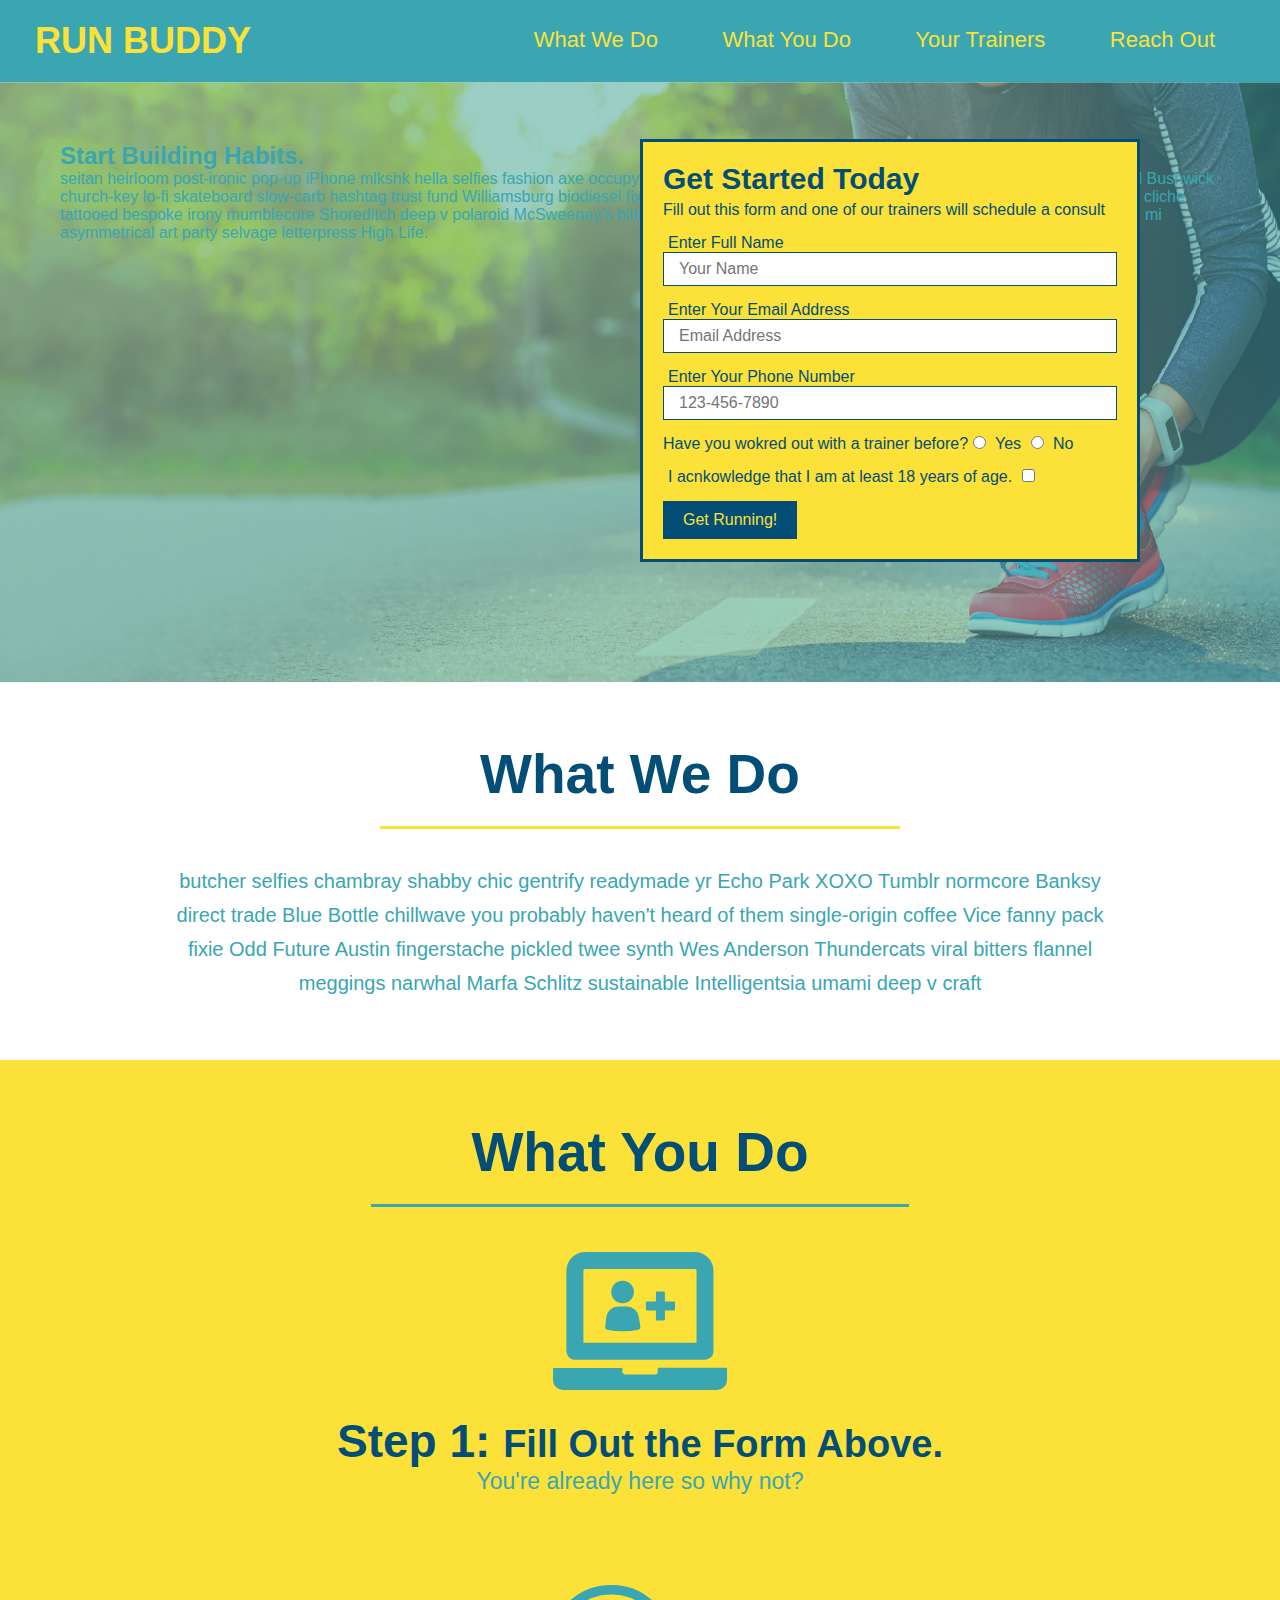
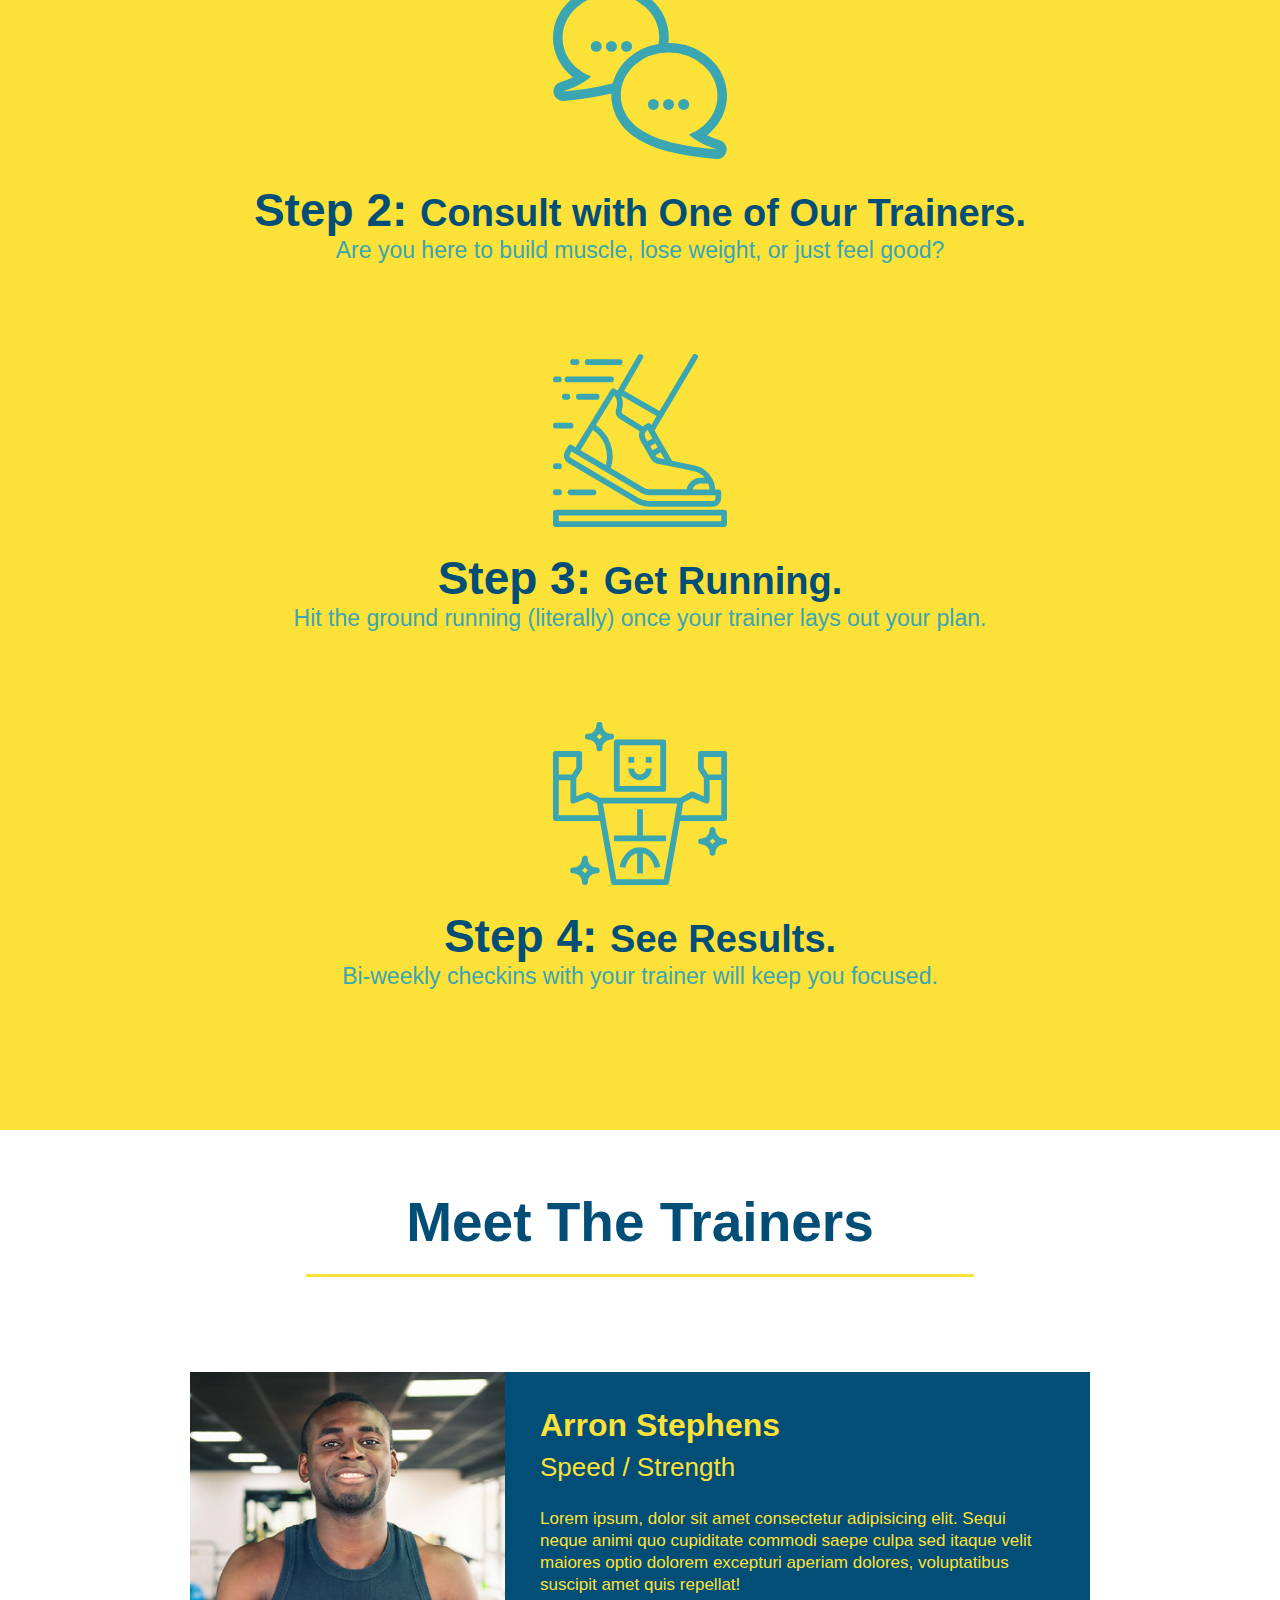
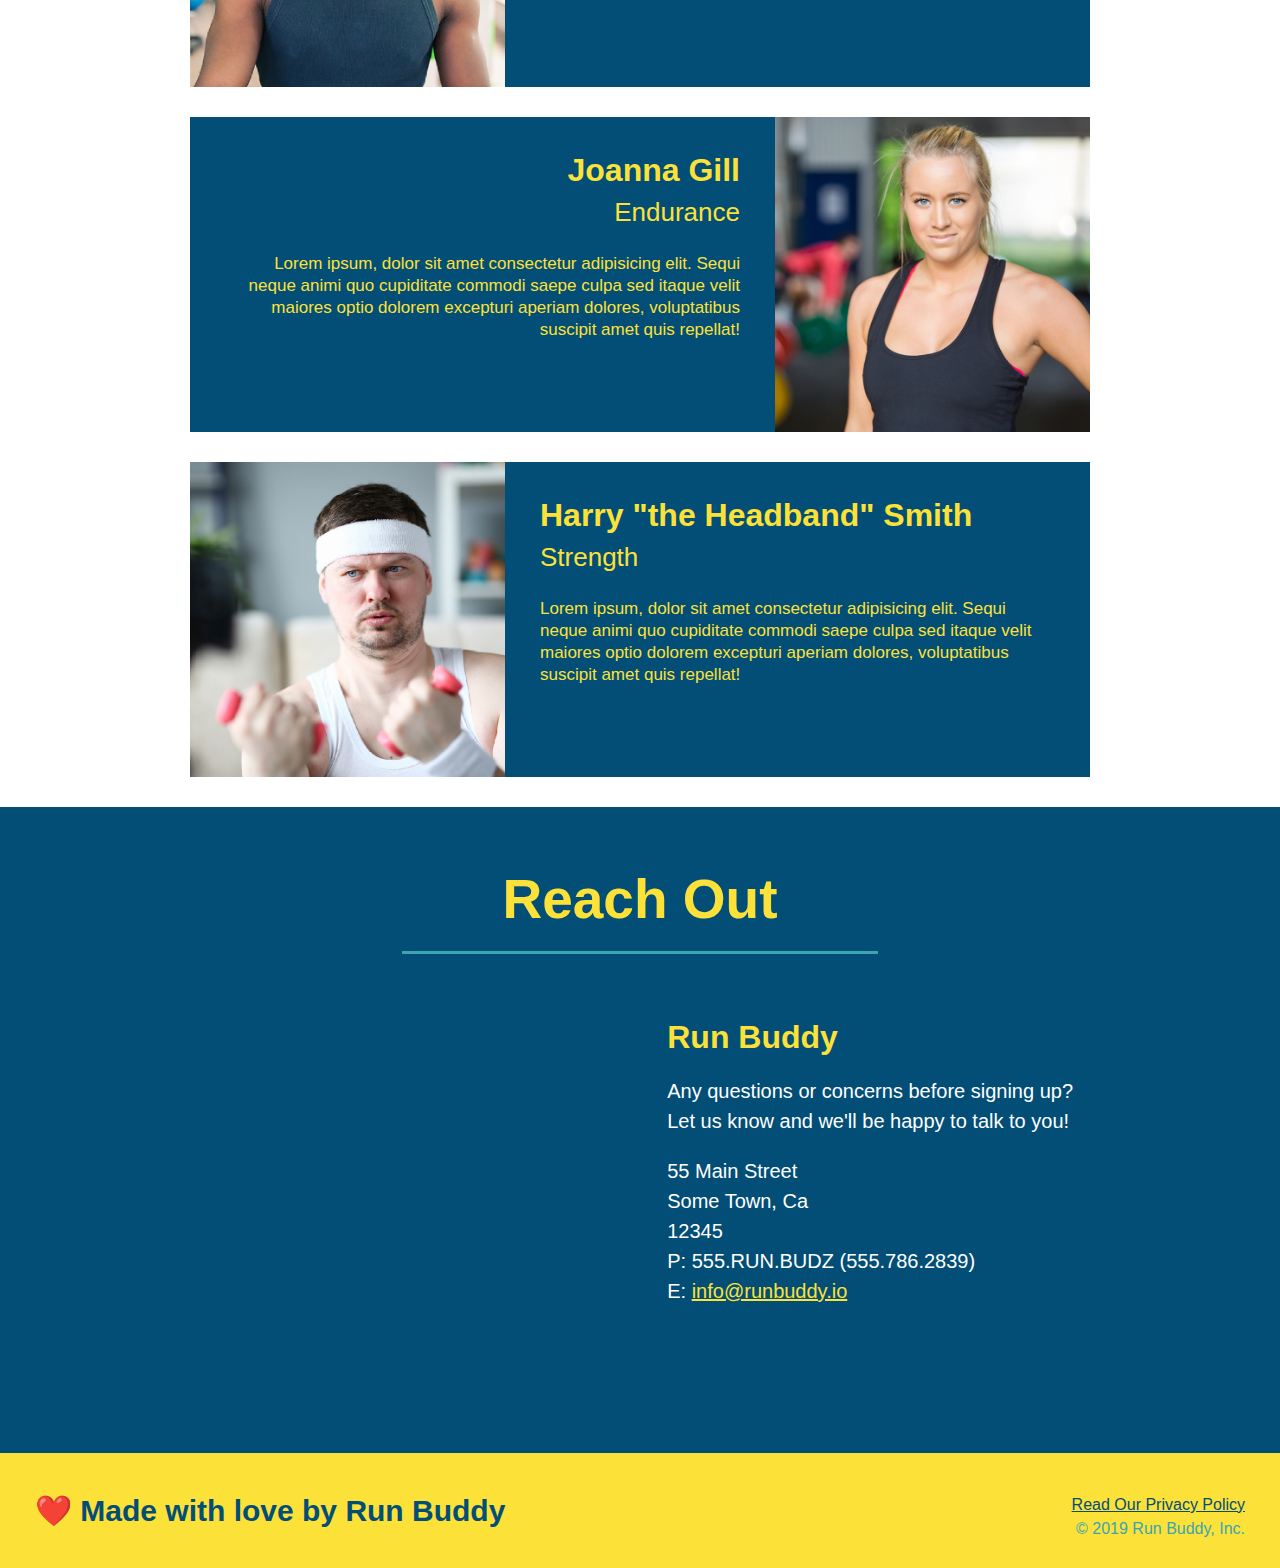
==== index.html @ f5769a39 "add content to hero, replace image" ====
﻿<!DOCTYPE html>
<html lang="en">
<head>
    <!--Implementing the CSS file and locating the CSS file-->
    <link rel="stylesheet" href="./assets/css/style.css" />
    <meta charset="UTF-8" />
    <title> Run Buddy</title>
</head>
  <body>
      <!--Navigation-->
      <header>
      <h1> 
          <a href="/">RUN BUDDY</a>
      </h1>
          <nav>
              <!--Unordered list element-->
              <ul>
                  <!--List item element-->
                  <li>
                      <!--Anchor element-->
                      <a href="#what-we-do">What We Do</a>
                  </li>
                  <li>
                      <a href="#what-you-do">What You Do</a>
                  </li>
                  <li>
                      <a href="#your-trainers">Your Trainers</a>
                  </li>
                  <li>
                      <a href="#reach-out">Reach Out</a>
                  </li>
              </ul>
          </nav>
      </header>
      <!--hero/jumbotron-->
      <section class="hero">
          <div class="hero-cta">
              <h2> Start Building Habits.</h2>
              <p>seitan heirloom post-ironic pop-up iPhone mlkshk hella selfies fashion axe occupy readymade put a bird on it messenger bag Wes Anderson Schlitz plaid Bushwick church-key lo-fi skateboard slow-carb hashtag trust fund Williamsburg biodiesel fixie farm-to-table 8-bit banjo XOXO Banksy chillwave bicycle rights retro cliche tattooed bespoke irony mumblecore Shoreditch deep v polaroid McSweeney's bitters cray gentrify tofu Marfa you probably haven't heard of them yr banh mi asymmetrical art party selvage letterpress High Life.</p>
          </div>
          <div class="hero-form">
              <h3>Get Started Today</h3>
              <!--Code below puts in the abillity to collect information from visitor-->
              <p>Fill out this form and one of our trainers will schedule a consult</p>
              <form>
                  <!--added classes to first 3 inputs to be able to adjust only these 3 in css!-->
                  <label for="name">Enter Full Name</label>
                  <input type="text" placeholder="Your Name" name="name" id="name" class="form-input"/>
                  <label for="email">Enter Your Email Address</label>
                  <input type="email" placeholder="Email Address" name="email" id="email"class="form-input"/>
                  <label for="phone">Enter Your Phone Number</label>
                  <input type="tel" placeholder="123-456-7890" name="phone" id="phone"class="form-input"/>
                  <!--This code uses input type radio which allows users to select predertermined options-->
                  <p>
                      Have you wokred out with a trainer before?
                      <input type="radio" name="trainer-confirm" id="trainer-yes"/>
                      <label for="trainer-yes">Yes</label>
                      <input type="radio" name="trainer-confirm" id="trainer-no"/>
                      <label for="trainer-no">No</label>
                  </p>
                  <p>
                      <!--simillar code to above however different type of input in the form of a checkbox-->
                      <label for="age">
                      I acnkowledge that I am at least 18 years of age.
                      </label>
                      <input type="checkbox" name="age-confirm" id="age"/>
                  </p>
                  <!--BUTTON!-->
                  <button type="submit">
                   Get Running!
                   </button>
              </form>
           </div>
      </section>

      <!--What we do section-->
      <!--adding the id to sections is what allows the href link lines above to navigate the page-->
      <section id="what-we-do" class="intro">
          <h2 class="section-title primary-border">What We Do</h2>
          <p>
              butcher selfies chambray shabby chic gentrify readymade yr Echo Park XOXO Tumblr normcore Banksy direct trade Blue Bottle chillwave you probably haven't heard of them single-origin coffee Vice fanny pack fixie Odd Future Austin fingerstache pickled twee synth Wes Anderson Thundercats viral bitters flannel meggings narwhal Marfa Schlitz sustainable Intelligentsia umami deep v craft
          </p>
      </section>

      <!--what you do section-->
      <section id="what-you-do" class="steps">
          <h2 class="section-title secondary-border">What You Do</h2>
          <div>
              <!--RELATIVE PATHING!!!!!!!-->
              <img src="./assets/images/step-1.svg" alt=""/>
              <h3>Step 1: <span>Fill Out the Form Above.</span></h3>
              <p>You're already here so why not?</p>
          </div>
          <div>
              <img src="./assets/images/step-2.svg" alt=""/>
              <h3>Step 2: <span>Consult with One of Our Trainers.</span></h3>
              <p>Are you here to build muscle, lose weight, or just feel good?</p>
          </div>
          <div>
              <img src="./assets/images/step-3.svg" alt=""/>
              <h3>Step 3: <span>Get Running.</span></h3>
              <p>Hit the ground running (literally) once your trainer lays out your plan.</p>
          </div>
          <div>
              <img src="./assets/images/step-4.svg" alt=""/>
              <h3>Step 4: <span>See Results.</span></h3>
              <p>Bi-weekly checkins with your trainer will keep you focused.</p>
          </div>
      </section>
      <!--Span element above allows us to select text above and ensure we are able to change it all at the same time within the css document-->

      <!--Meet the trainers section-->
      <section id="your-trainers" class="trainers">
          <h2 class="section-title primary-border">
              Meet The Trainers
          </h2>
      </section>
          <article class="trainer">
              <img src="./assets/images/trainer-1.jpg" alt="Arron Stephens in his workout clothes, ready to pump iron" />
              <div class="trainer-bio text-left">
                  <h3>Arron Stephens</h3>
                  <h4>Speed / Strength</h4>
                  <p>
                      Lorem ipsum, dolor sit amet consectetur adipisicing elit. Sequi neque animi quo cupiditate commodi saepe culpa sed
                      itaque velit maiores optio dolorem excepturi aperiam dolores, voluptatibus suscipit amet quis repellat!
                  </p>
              </div>
          </article>
      <!--Second Trainer Bio-->
          <article class="trainer">
              <div class="trainer-bio text-right">
                  <h3>Joanna Gill</h3>
                  <h4>Endurance</h4>
                  <p>
                      Lorem ipsum, dolor sit amet consectetur adipisicing elit. Sequi neque animi quo cupiditate commodi saepe culpa sed
                      itaque velit maiores optio dolorem excepturi aperiam dolores, voluptatibus suscipit amet quis repellat!
                  </p>
              </div>
              <!--Notice the placement of the IMAGE code is outside of the div class to pull off the effect of switching the image and text placement!-->
              <img src="./assets/images/trainer-2.jpg" alt="Joanna Gill cooling off after a workout" />
          </article>
      <!--Third Trainer Bio-->
      <article class="trainer">
          <img src="./assets/images/trainer-3.jpg" alt="Harry Smith wearing a headband and lifting comically small pink weights" />
          <div class="trainer-bio text-left">
              <h3>Harry "the Headband" Smith</h3>
              <h4>Strength</h4>
              <p>
                  Lorem ipsum, dolor sit amet consectetur adipisicing elit. Sequi neque animi quo cupiditate commodi saepe culpa sed
                  itaque velit maiores optio dolorem excepturi aperiam dolores, voluptatibus suscipit amet quis repellat!
              </p>
          </div>
      </article>
 <!--Reach out section-->
      <section id="reach-out" class="contact">
          <h2 class="section-title secondary-border">Reach Out</h2>
          <div class="contact-info">
              <iframe src="https://www.google.com/maps/embed?pb=!1m18!1m12!1m3!1d11181.421717034451!2d-122.700004333374!3d45.52305264786675!2m3!1f0!2f0!3f0!3m2!1i1024!2i768!4f13.1!3m3!1m2!1s0x54950a0250842545%3A0xda581c4844197daf!2sWhole%20Foods%20Market!5e0!3m2!1sen!2sus!4v1628129025815!5m2!1sen!2sus"  
                      width="400" 
                      height="400" 
                      style="border:0;" 
                      allowfullscreen=""
                      loading="lazy">
                  </iframe>
              <div>
                  <h3>Run Buddy</h3>
                  <p>Any questions or concerns before signing up?
                  <br/>
                  Let us know and we'll be happy to talk to you!
                  </p>
                  <address>
                      55 Main Street<br/>
                      Some Town, Ca<br/>
                      12345<br/>
                      P: 555.RUN.BUDZ (555.786.2839)<br/>
                      E: <a href="mailto:info@runbuddy.io">info@runbuddy.io</a>
                  </address>
              </div>
          </div>
      </section>
      <!--Footer-->
      <footer>
          <h2>❤️ Made with love by Run Buddy</h2>
          <div>
              <a href="./privacy-policy.html">Read Our Privacy Policy</a><br />
              <!--&copy is how to insert the copyright symbol-->
              &copy; 2019 Run Buddy, Inc.
          </div>
      </footer>
  </body>
</html>
---- assets/css/style.css ----
*{
    margin: 0;
    padding: 0;
    box-sizing: border-box;
}
/*setting up font and text color of body*/
body{
    font-family: Arial, Helvetica, sans-serif;
    color: #39a6b2;
}
/*setting padding to make header fit better as well as color of header*/
header{
    padding:20px 35px;
    background-color: #39a6b2;
}
/*adjusting text weight size color and fitting within header box*/
header h1{
    font-weight: bold;
    font-size: 36px;
    color: #fce138;
    margin: 0;
    display: inline;
}
    header a{
        text-decoration: none;
        color: #fce138;
    }
    header nav{
        float: right;
        margin: 7px 0;
    }
    header nav ul li{
        display: inline;
    }
    header nav ul li a{
        margin: 0 30px;
        font-weight: lighter;
        font-size: 22px;
    }
    footer{
        background: #fce138;
        width: 100%;
        padding: 40px 35px
    }
    footer h2{
        display: inline;
        color: #024e76;
        font-size: 30px;
        margin: 0;
    }
    footer div{
        float: right;
        line-height: 1.5;
        text-align: right;
    }
    footer a{
        color: #024e76
    }
    section{ 
        padding: 60px;
    }
    /*Hero Style Start*/
    .hero{
        background-image: url("../images/hero-bg.jpg");
        height: 600px;
        background-size: cover;
        background-position: center;
        /*setting hero sections position to relative for form positioning*/
        position: relative;
    }
    .hero-form{
        /*text color*/
        color: #024e76;
        /*background color*/
        background-color: #fce138;
        /*width and padding setting up internal dimensions of the form*/
        width: 500px;
        padding: 20px;
        /*border code for form below*/
        border-style: solid;
        border-width: 3px;
        border-color: #024e76;
        /*there is a shortening for the 3 lines above that looks like this: border: solid 3px #024e76;*/
        /*positioning code*/
        position: absolute;
        bottom: 120px;
        right: 140px;
    }
    .hero-form h3{
        font-size: 30px;
        margin: 0px;
    }
    .hero-form p{
        margin: 5px 0 15px 0;
    }
    /*form-input here targest those 3 input fields we just added the classes to*/
    .form-input{
        border: 1px solid #024e76;
        display: block;
        padding: 7px 15px;
        font-size: 16px;
        color: #024e76;
        width: 100%;
        margin-bottom: 15px;
    }
    /*slight change to radio buttons!*/
    .hero-form label{
        margin: 0 5px;
    }
    /*should know this but if not selecting the button section specifically to style!!*/
    .hero-form button{
        color: #fce138;
        background-color: #024e76;
        border: none;
        padding: 10px 20px;
        font-size: 16px;
    }
    .intro{
        text-align: center;
    }
    .intro p{
        line-height: 1.7;
        color: #39a6b2;
        width: 80%;
        font-size: 20px;
        /*this functions similarily to dispaly inline-block used for centering a block element with a width of less than 100% horizontal only*/
        margin: 0 auto;
    }
    /*altering text alignment image sizing backgrounds of the what you do section*/
    .steps{
        text-align: center;
        background: #fce138;
    }
    .steps div{
        margin-bottom: 80px;
    }
    .steps img{
        width: 15%;
        margin: 10px 0;
    }
    .steps h3{
       color: #024e76;
       font-size: 46px;
       margin-top: 10px;
    }
    .steps p{
        color: #39a6b2;
        font-size: 23px;
    }
 .section-title{
    font-size: 55px;
    color: #024e76;
    margin-bottom: 35px;
    padding: 0 100px 20px 100px;
    /*code below changing block element of the border to inline decrease length of border*/
    display: inline-block;
    border-bottom: 3px solid;
}
 /*creating a border that can be applied throughout the page*/
    .primary-border{
        border-color: #fce138;
    }
    .secondary-border{
        border-color: #39a6b2;
    }
    .steps span{
        font-size: 38px;
    }
    /*styling trainer section*/
    .trainers{
        text-align: center;
    }
.trainer{
    width: 900px;
    margin: 0 auto 30px auto;
    background: #024e76;
    color: #fce138;
    overflow: auto;
}
    .trainer img{
        width: 35%;
        float: left;
        overflow: auto;
    }
.trainer-bio{
    padding: 35px;
    float: left;
    width: 65%;
    overflow: auto;
}
.text-left{
    text-align: left;
}
.text-right{
    text-align: right;
}
/*cleaning up trainer box text*/
.trainer-bio h3{
    font-size: 32px;
    margin-bottom: 8px;
}

.trainer-bio h4{
    font-weight: lighter;
    font-size: 26px;
    margin-bottom: 25px;
}

.trainer-bio p{
    font-size: 17px;
    line-height: 1.3;
}
/*styling reach out section*/
/*creating background color for reach out aligning text proper title color too*/
.contact{
    background: #024e76;
    text-align: center;
}

.contact h2{
    color: #fce138;
}
/*calling the iframe like this works however if there is only a single iframe on the page just iframe{ would also work*/
.contact-info iframe{
    width: 400px;
    height: 400px;
}
.contact-info div{
    width: 410px;
    display: inline-block;
    vertical-align: top;
    text-align: left;
    margin: 30px 0 0 60px;
    color: white;
}
.contact-info h3{
    color: #fce138;
    font-size: 32px;
}
.contact-info p, .contact-info address{
    margin: 20px 0;
    line-height: 1.5;
    font-size: 20px;
    font-style: normal;
}
.contact-info a{
    color:#fce138;
}
/*reach out styling end*/
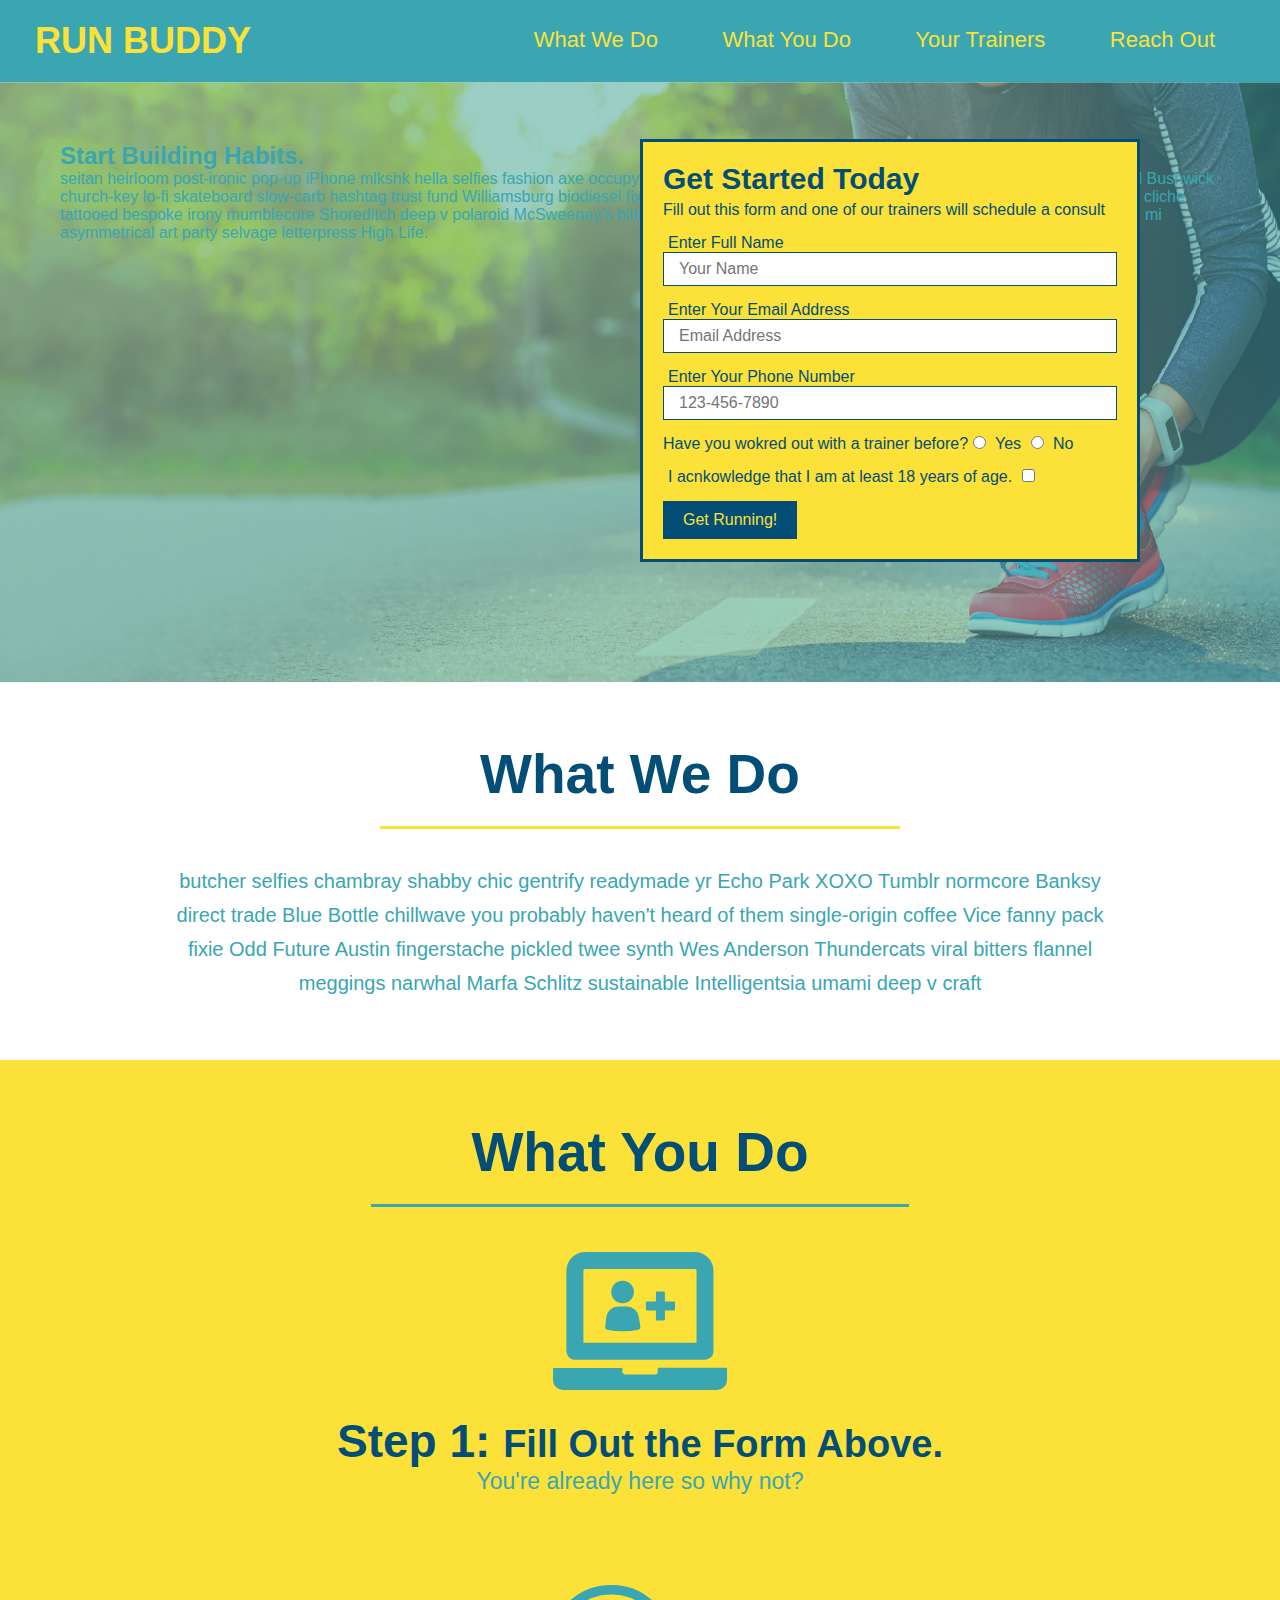
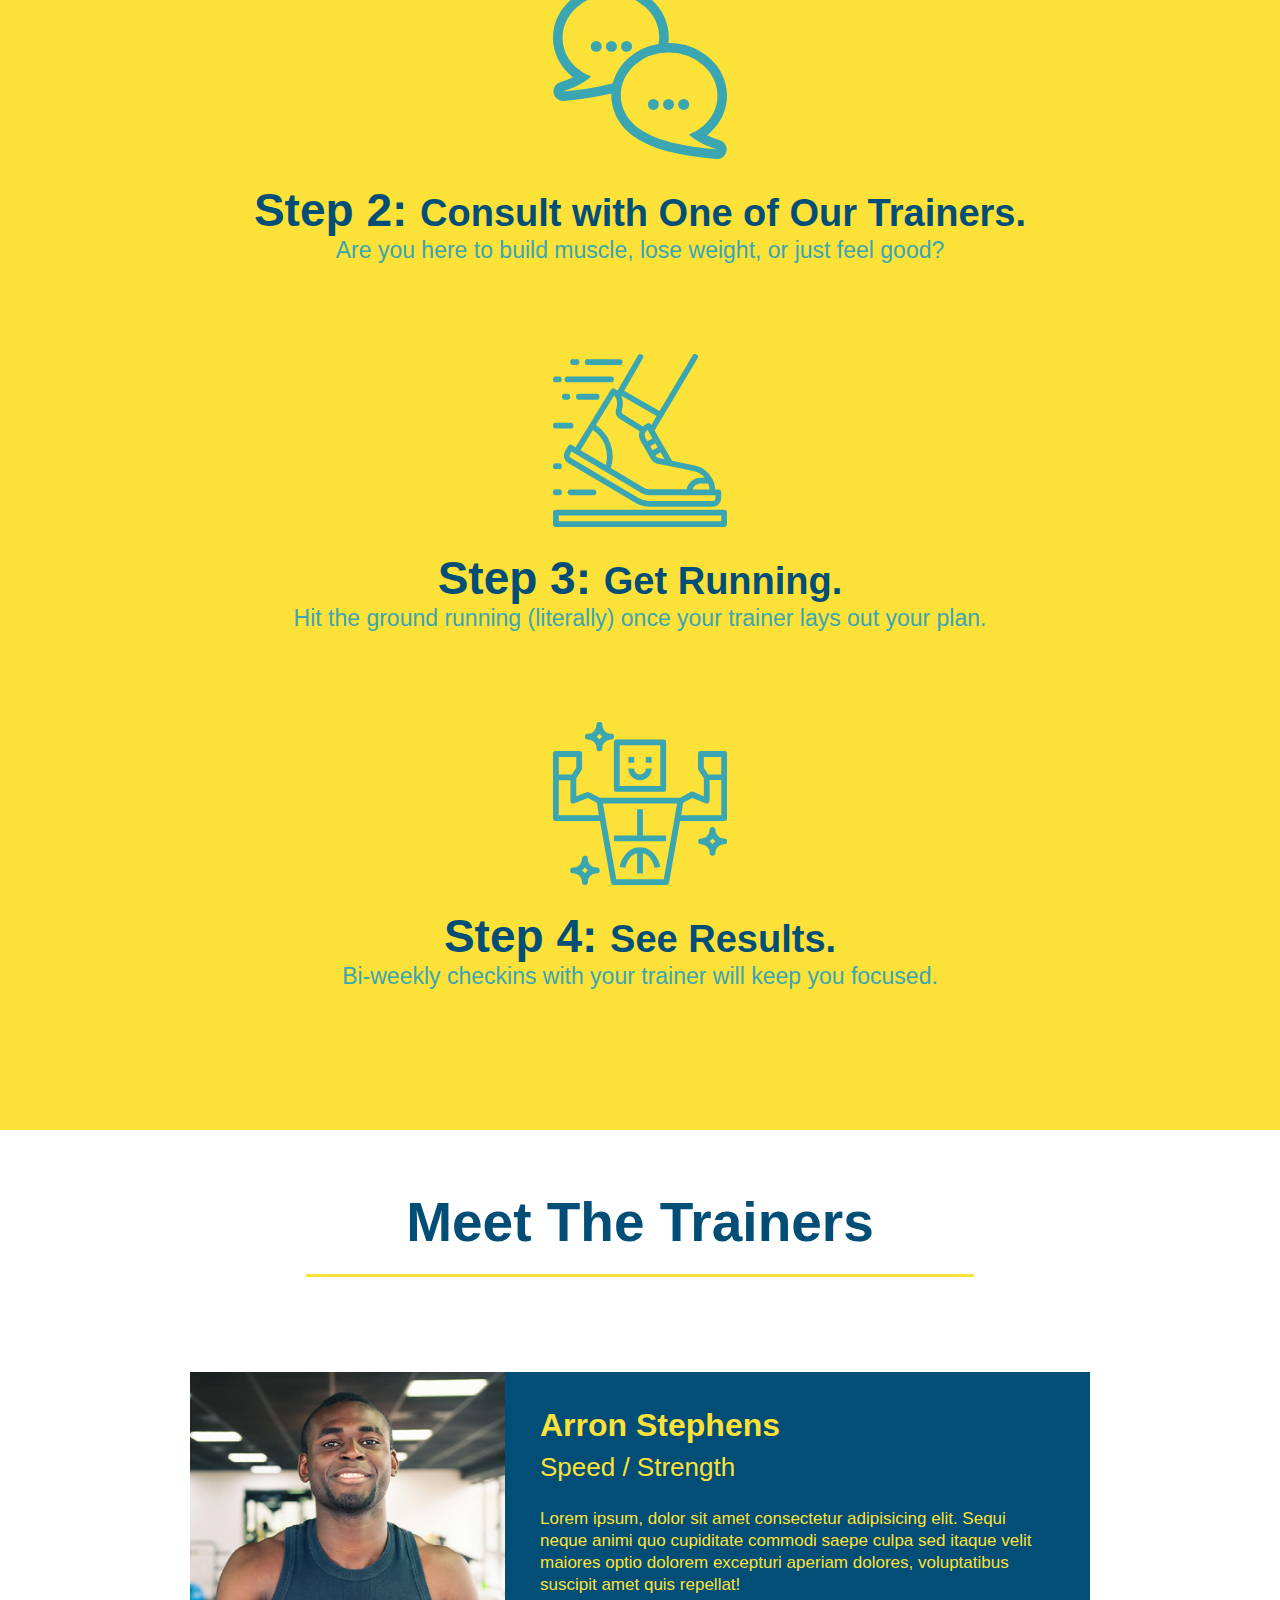
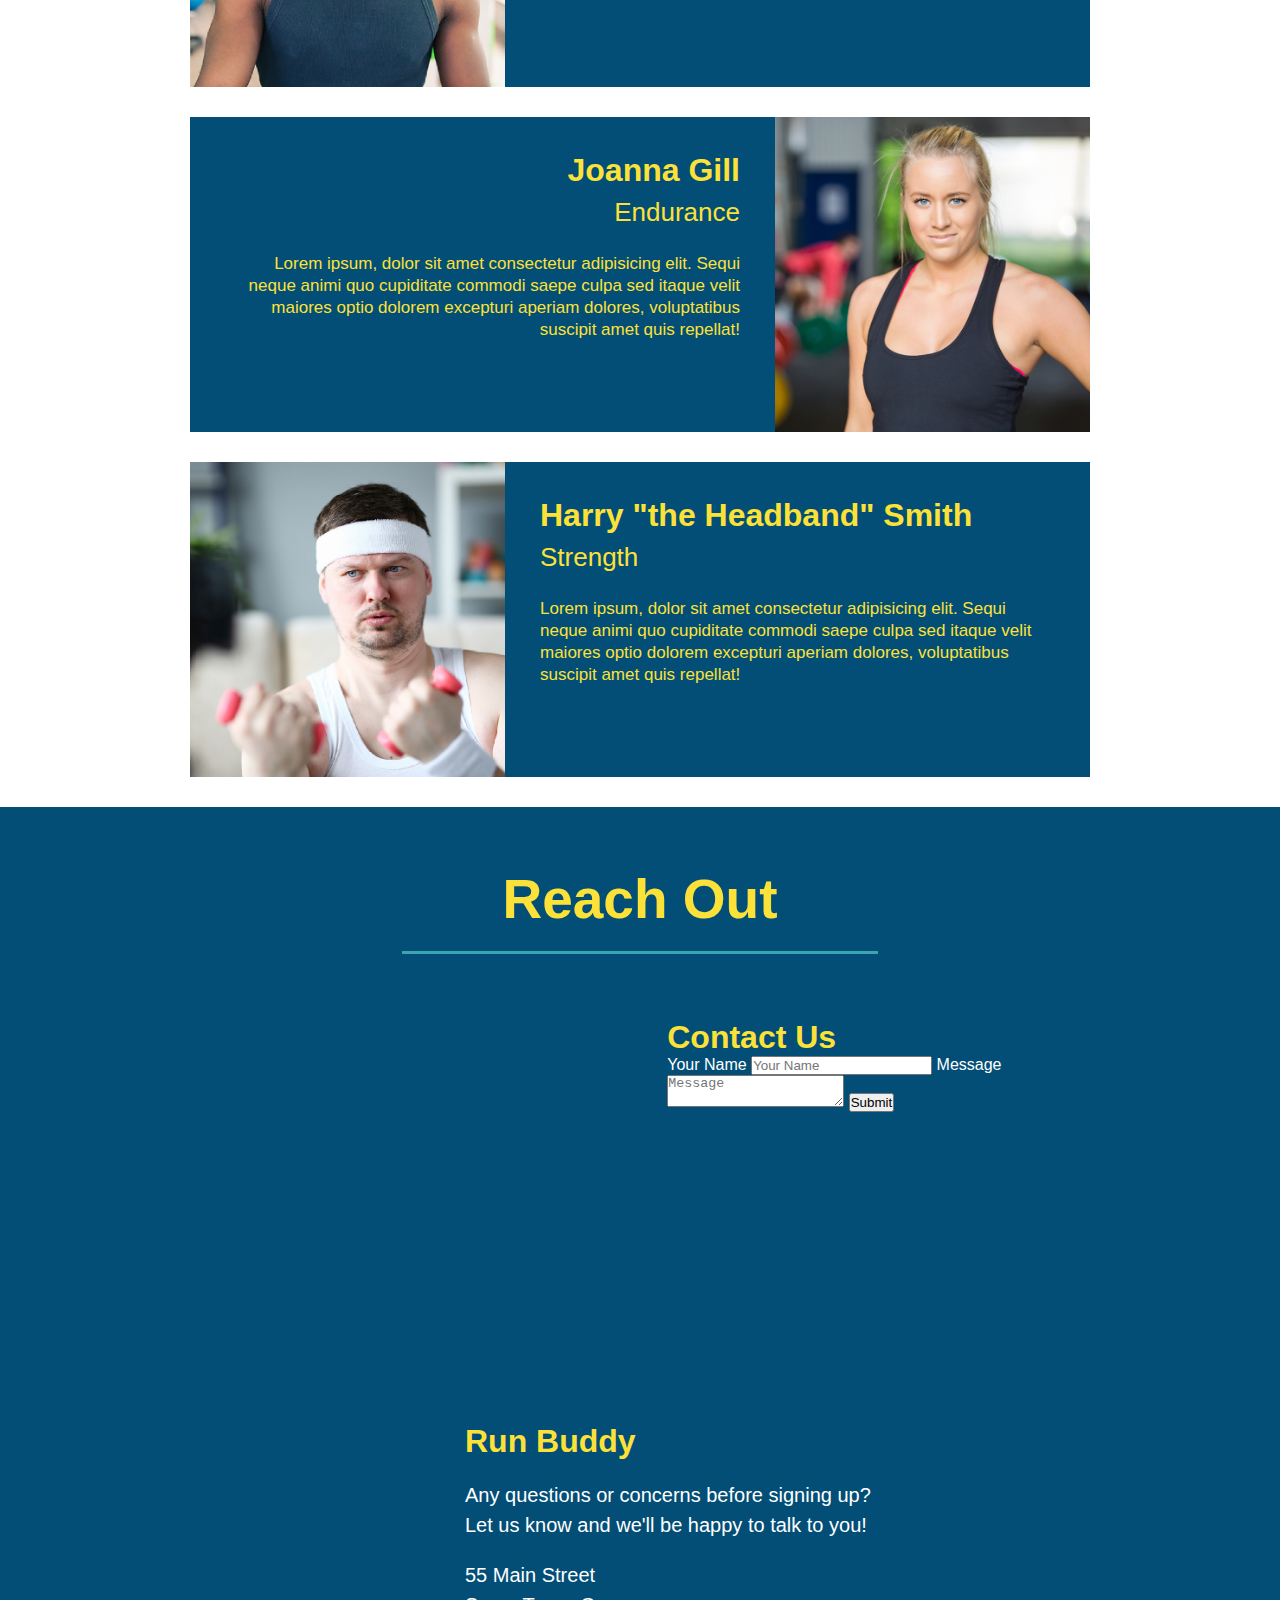
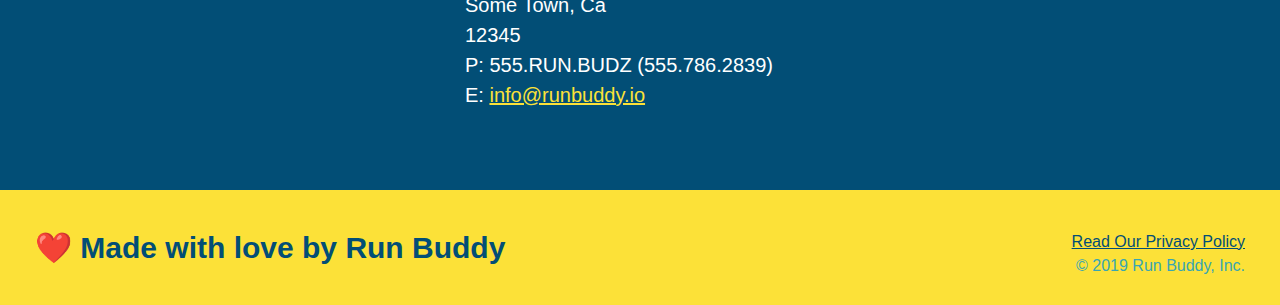
==== commit 642d51cf: "add contact form" ====
--- a/index.html
+++ b/index.html
@@ -162,6 +162,18 @@
                       allowfullscreen=""
                       loading="lazy">
                   </iframe>
+              <div class="contact-form">
+                  <h3>Contact Us</h3>
+                  <form>
+                      <label for="contact-name">Your Name</label>
+                      <input type="text" id="contact-name" placeholder="Your Name"/>
+
+                      <label for="contact-message">Message</label>
+                      <textarea id="contact-message" placeholder="Message"></textarea>
+
+                      <button type="submit">Submit</button>
+                  </form>
+              </div>
               <div>
                   <h3>Run Buddy</h3>
                   <p>Any questions or concerns before signing up?
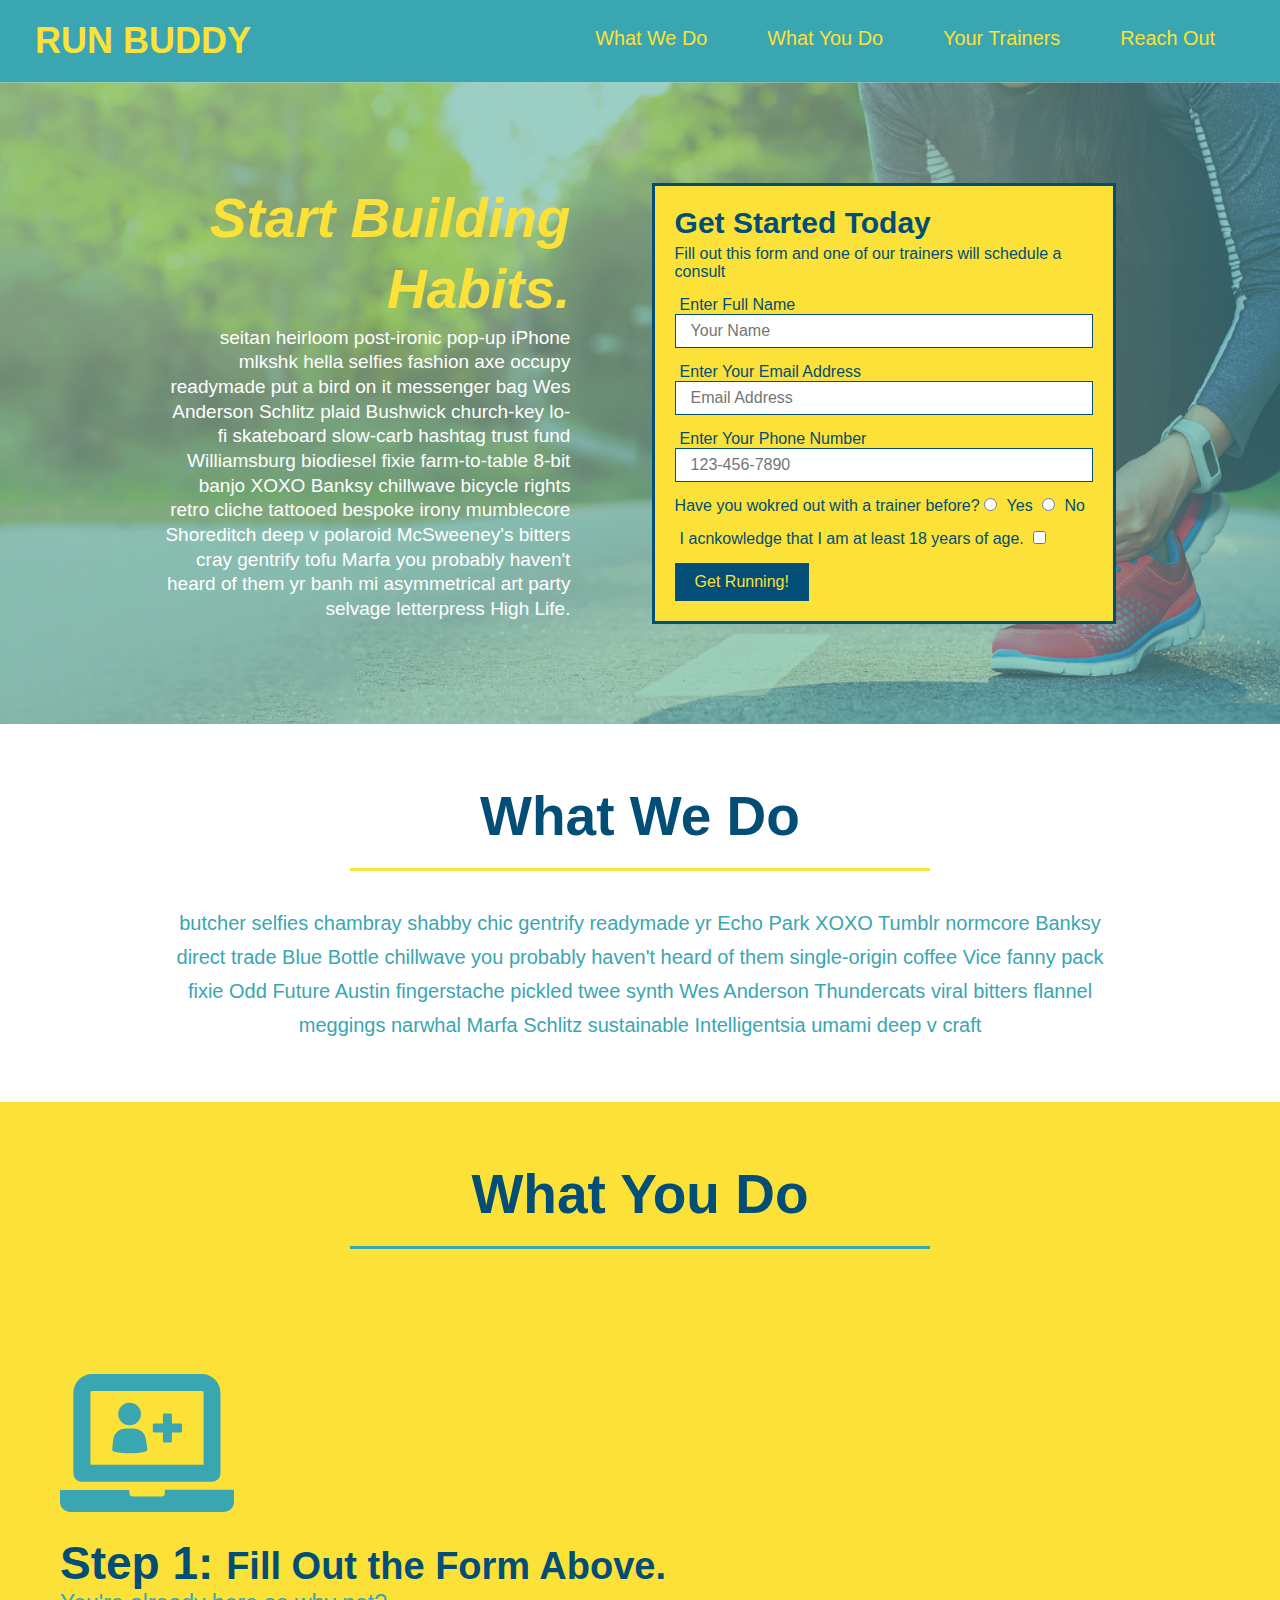
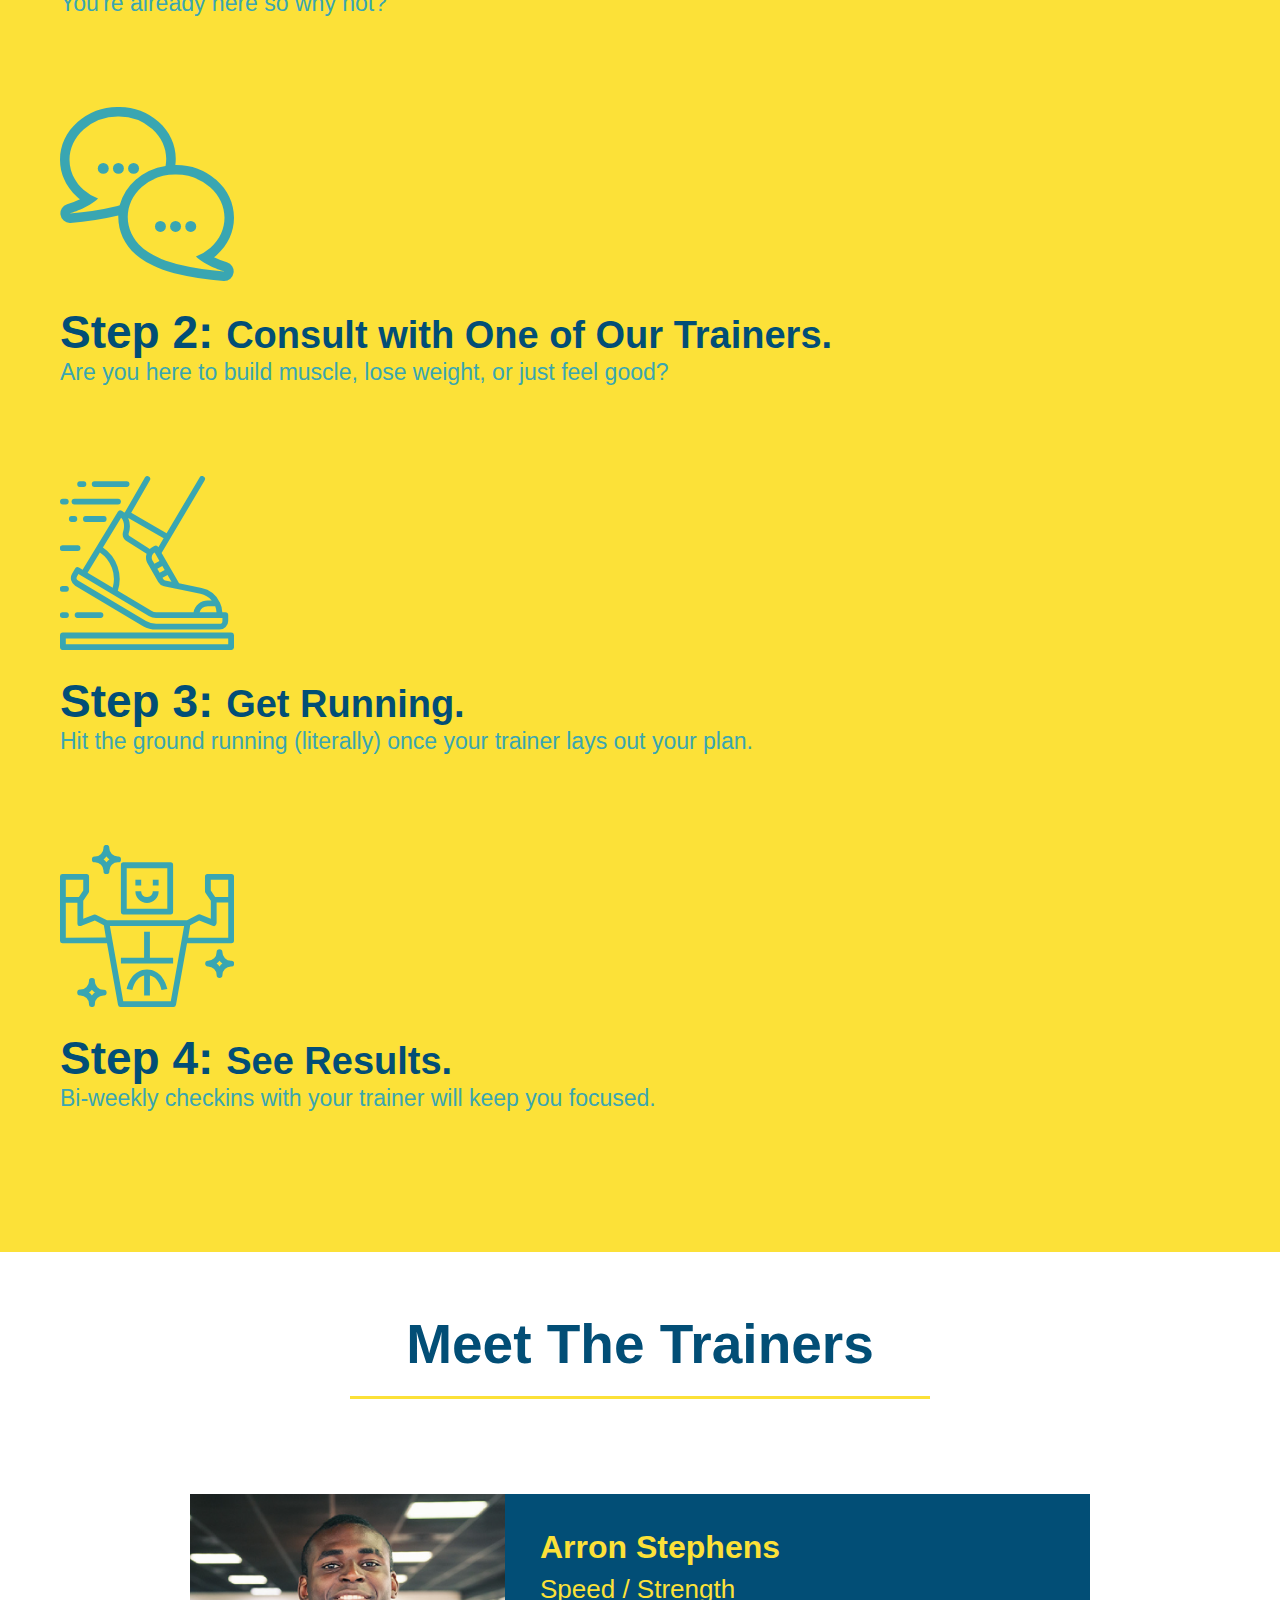
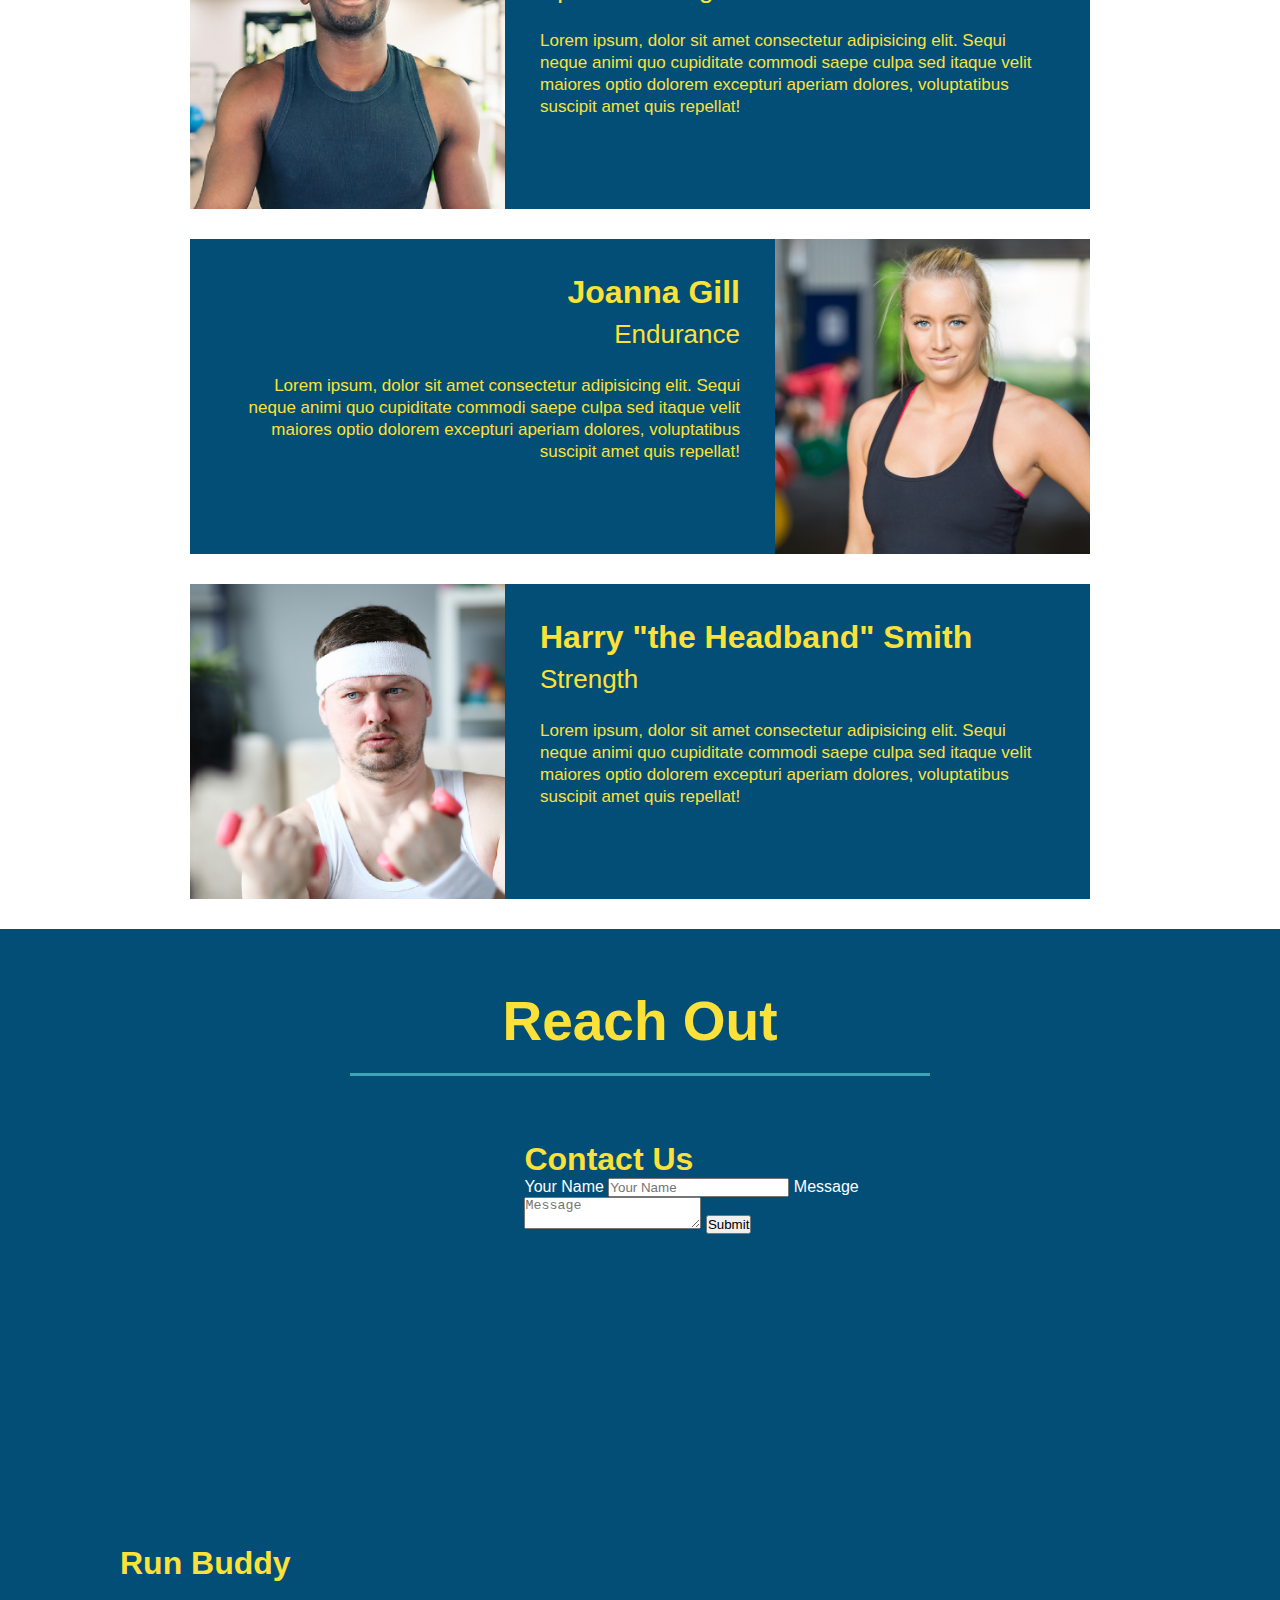
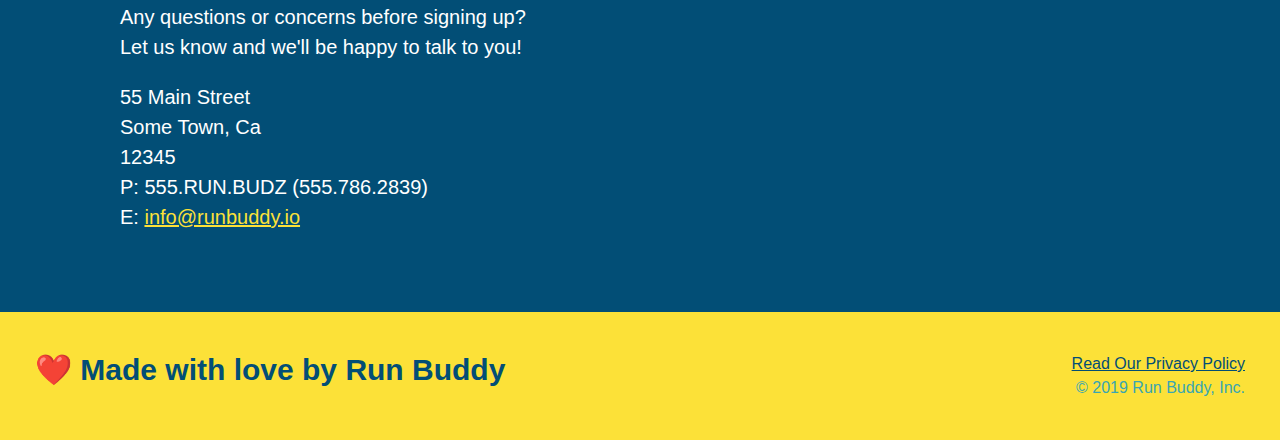
==== commit 3ae0d882: "making rest of page more flexible" ====
--- a/index.html
+++ b/index.html
@@ -76,15 +76,25 @@
       <!--What we do section-->
       <!--adding the id to sections is what allows the href link lines above to navigate the page-->
       <section id="what-we-do" class="intro">
-          <h2 class="section-title primary-border">What We Do</h2>
-          <p>
-              butcher selfies chambray shabby chic gentrify readymade yr Echo Park XOXO Tumblr normcore Banksy direct trade Blue Bottle chillwave you probably haven't heard of them single-origin coffee Vice fanny pack fixie Odd Future Austin fingerstache pickled twee synth Wes Anderson Thundercats viral bitters flannel meggings narwhal Marfa Schlitz sustainable Intelligentsia umami deep v craft
-          </p>
+          <div class="flex-row">
+              <h2 class="section-title primary-border">
+              What We Do
+              </h2>
+          </div>
+          <div class="flex-row">
+              <p>
+                  butcher selfies chambray shabby chic gentrify readymade yr Echo Park XOXO Tumblr normcore Banksy direct trade Blue Bottle chillwave you probably haven't heard of them single-origin coffee Vice fanny pack fixie Odd Future Austin fingerstache pickled twee synth Wes Anderson Thundercats viral bitters flannel meggings narwhal Marfa Schlitz sustainable Intelligentsia umami deep v craft
+              </p>
+          </div>
       </section>
 
       <!--what you do section-->
       <section id="what-you-do" class="steps">
-          <h2 class="section-title secondary-border">What You Do</h2>
+          <div class="flex-row">
+          <h2 class="section-title secondary-border">
+              What You Do
+              </h2>
+          </div>
           <div>
               <!--RELATIVE PATHING!!!!!!!-->
               <img src="./assets/images/step-1.svg" alt=""/>
--- a/assets/css/style.css
+++ b/assets/css/style.css
@@ -12,6 +12,9 @@
 header{
     padding:20px 35px;
     background-color: #39a6b2;
+    display: flex;
+    justify-content: space-between;
+    flex-wrap: wrap;
 }
 /*adjusting text weight size color and fitting within header box*/
 header h1{
@@ -19,37 +22,39 @@
     font-size: 36px;
     color: #fce138;
     margin: 0;
-    display: inline;
 }
     header a{
         text-decoration: none;
         color: #fce138;
     }
     header nav{
-        float: right;
         margin: 7px 0;
     }
-    header nav ul li{
-        display: inline;
+    header nav ul {
+        display: flex;
+        flex-wrap: wrap;
+        justify-content: space-between;
+        align-items: center;
+        list-style: none;
     }
     header nav ul li a{
         margin: 0 30px;
         font-weight: lighter;
-        font-size: 22px;
+        font-size: 1.55vw;
     }
     footer{
         background: #fce138;
         width: 100%;
-        padding: 40px 35px
+        padding: 40px 35px;
+        display: flex;
+        justify-content: space-between;
     }
     footer h2{
-        display: inline;
         color: #024e76;
         font-size: 30px;
         margin: 0;
     }
     footer div{
-        float: right;
         line-height: 1.5;
         text-align: right;
     }
@@ -62,29 +67,38 @@
     /*Hero Style Start*/
     .hero{
         background-image: url("../images/hero-bg.jpg");
-        height: 600px;
         background-size: cover;
         background-position: center;
-        /*setting hero sections position to relative for form positioning*/
-        position: relative;
+        /*setting up flexbox here for an adjustable hero section depending on view size*/
+        display: flex;
+        justify-content: center;
+        flex-wrap: wrap;
+    }
+    .hero-cta {
+        width: 35%;
+        text-align: right;
+        margin: 3.5%;
+        color: #fff;
+        font-size: 19px;
+        line-height: 1.3;
+    }
+    .hero-cta h2{
+        font-style: italic;
+        font-size: 55px;
+        color: #fce138;
     }
     .hero-form{
         /*text color*/
         color: #024e76;
         /*background color*/
         background-color: #fce138;
-        /*width and padding setting up internal dimensions of the form*/
-        width: 500px;
         padding: 20px;
         /*border code for form below*/
         border-style: solid;
         border-width: 3px;
         border-color: #024e76;
-        /*there is a shortening for the 3 lines above that looks like this: border: solid 3px #024e76;*/
-        /*positioning code*/
-        position: absolute;
-        bottom: 120px;
-        right: 140px;
+        width: 40%;
+        margin: 3.5%;
     }
     .hero-form h3{
         font-size: 30px;
@@ -115,9 +129,6 @@
         padding: 10px 20px;
         font-size: 16px;
     }
-    .intro{
-        text-align: center;
-    }
     .intro p{
         line-height: 1.7;
         color: #39a6b2;
@@ -125,10 +136,10 @@
         font-size: 20px;
         /*this functions similarily to dispaly inline-block used for centering a block element with a width of less than 100% horizontal only*/
         margin: 0 auto;
+        text-align: center;
     }
     /*altering text alignment image sizing backgrounds of the what you do section*/
     .steps{
-        text-align: center;
         background: #fce138;
     }
     .steps div{
@@ -150,11 +161,11 @@
  .section-title{
     font-size: 55px;
     color: #024e76;
-    margin-bottom: 35px;
-    padding: 0 100px 20px 100px;
-    /*code below changing block element of the border to inline decrease length of border*/
-    display: inline-block;
     border-bottom: 3px solid;
+    padding-bottom: 20px;
+    text-align: center;
+    margin: 0 auto 35px auto;
+    width: 50%;
 }
  /*creating a border that can be applied throughout the page*/
     .primary-border{
@@ -168,7 +179,7 @@
     }
     /*styling trainer section*/
     .trainers{
-        text-align: center;
+
     }
 .trainer{
     width: 900px;
@@ -214,7 +225,6 @@
 /*creating background color for reach out aligning text proper title color too*/
 .contact{
     background: #024e76;
-    text-align: center;
 }
 
 .contact h2{
@@ -246,4 +256,6 @@
 .contact-info a{
     color:#fce138;
 }
-/*reach out styling end*/+.flex-row{
+    display: flex;
+}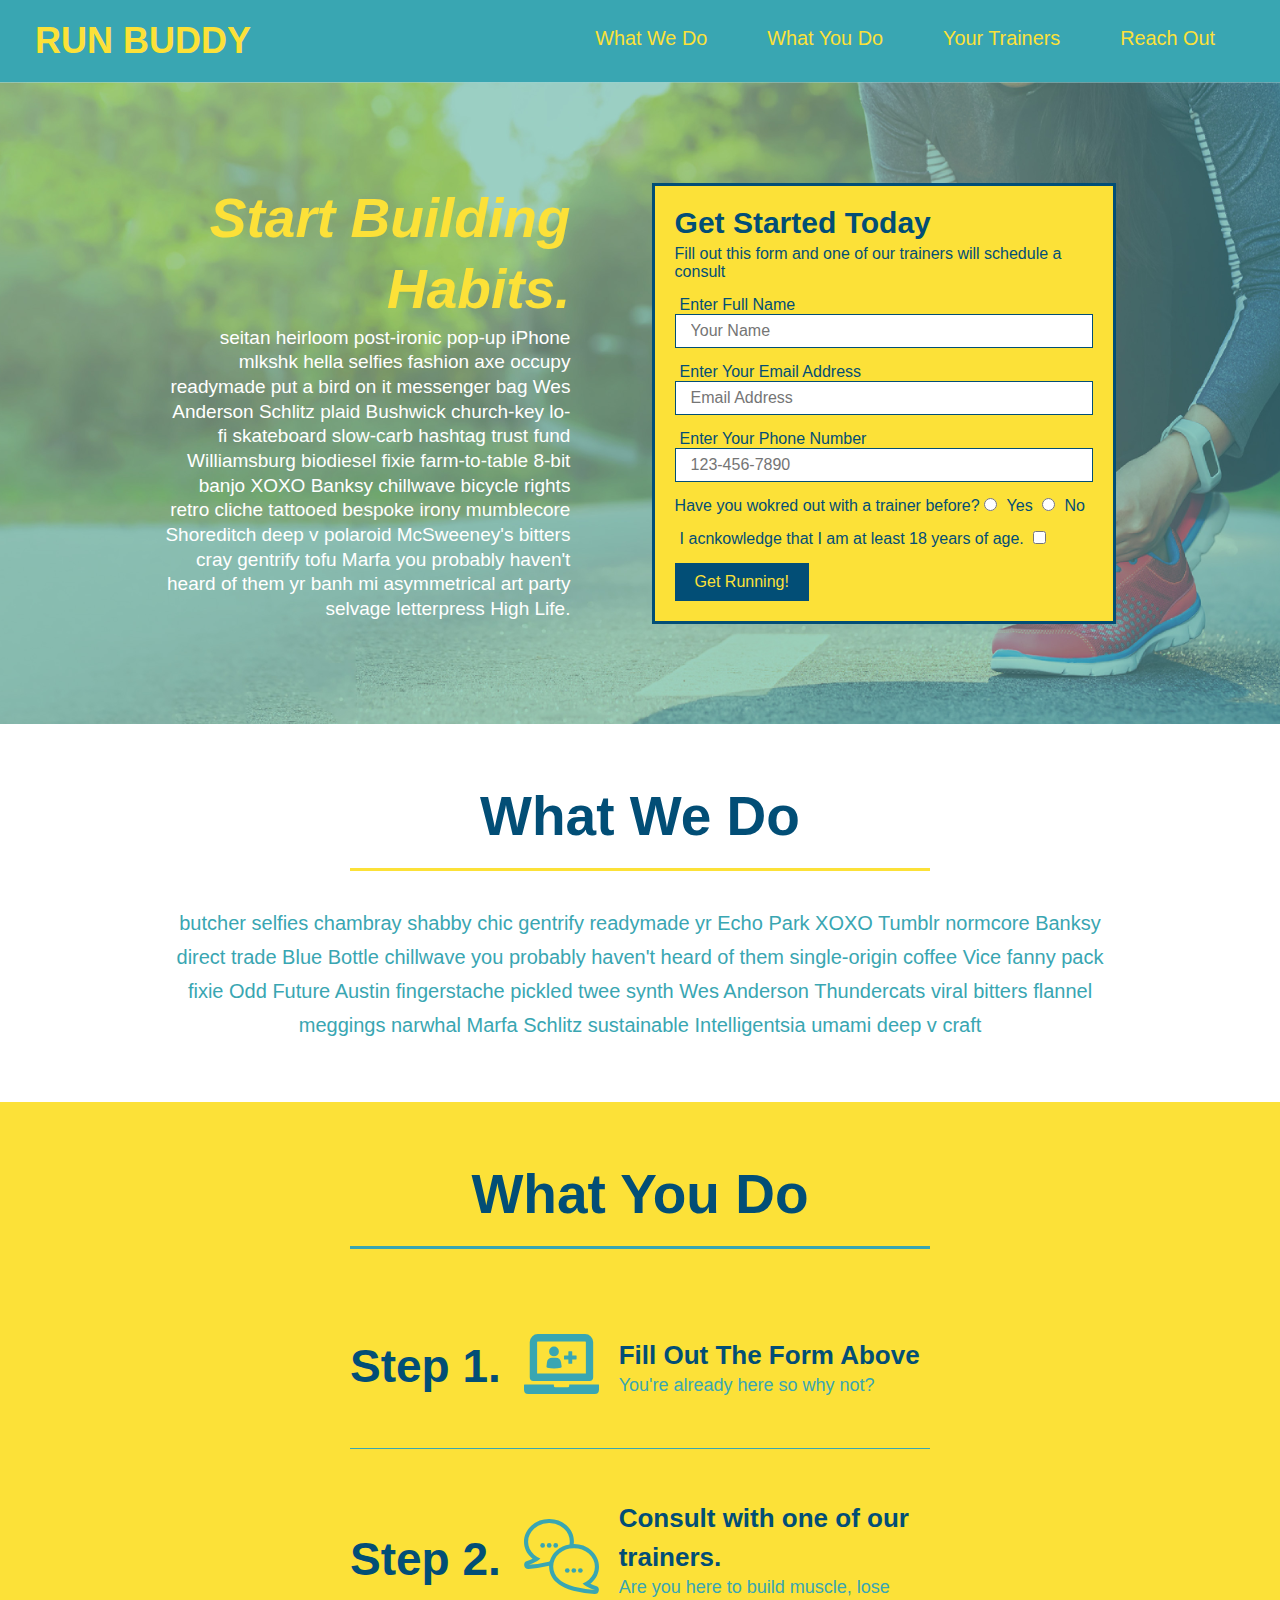
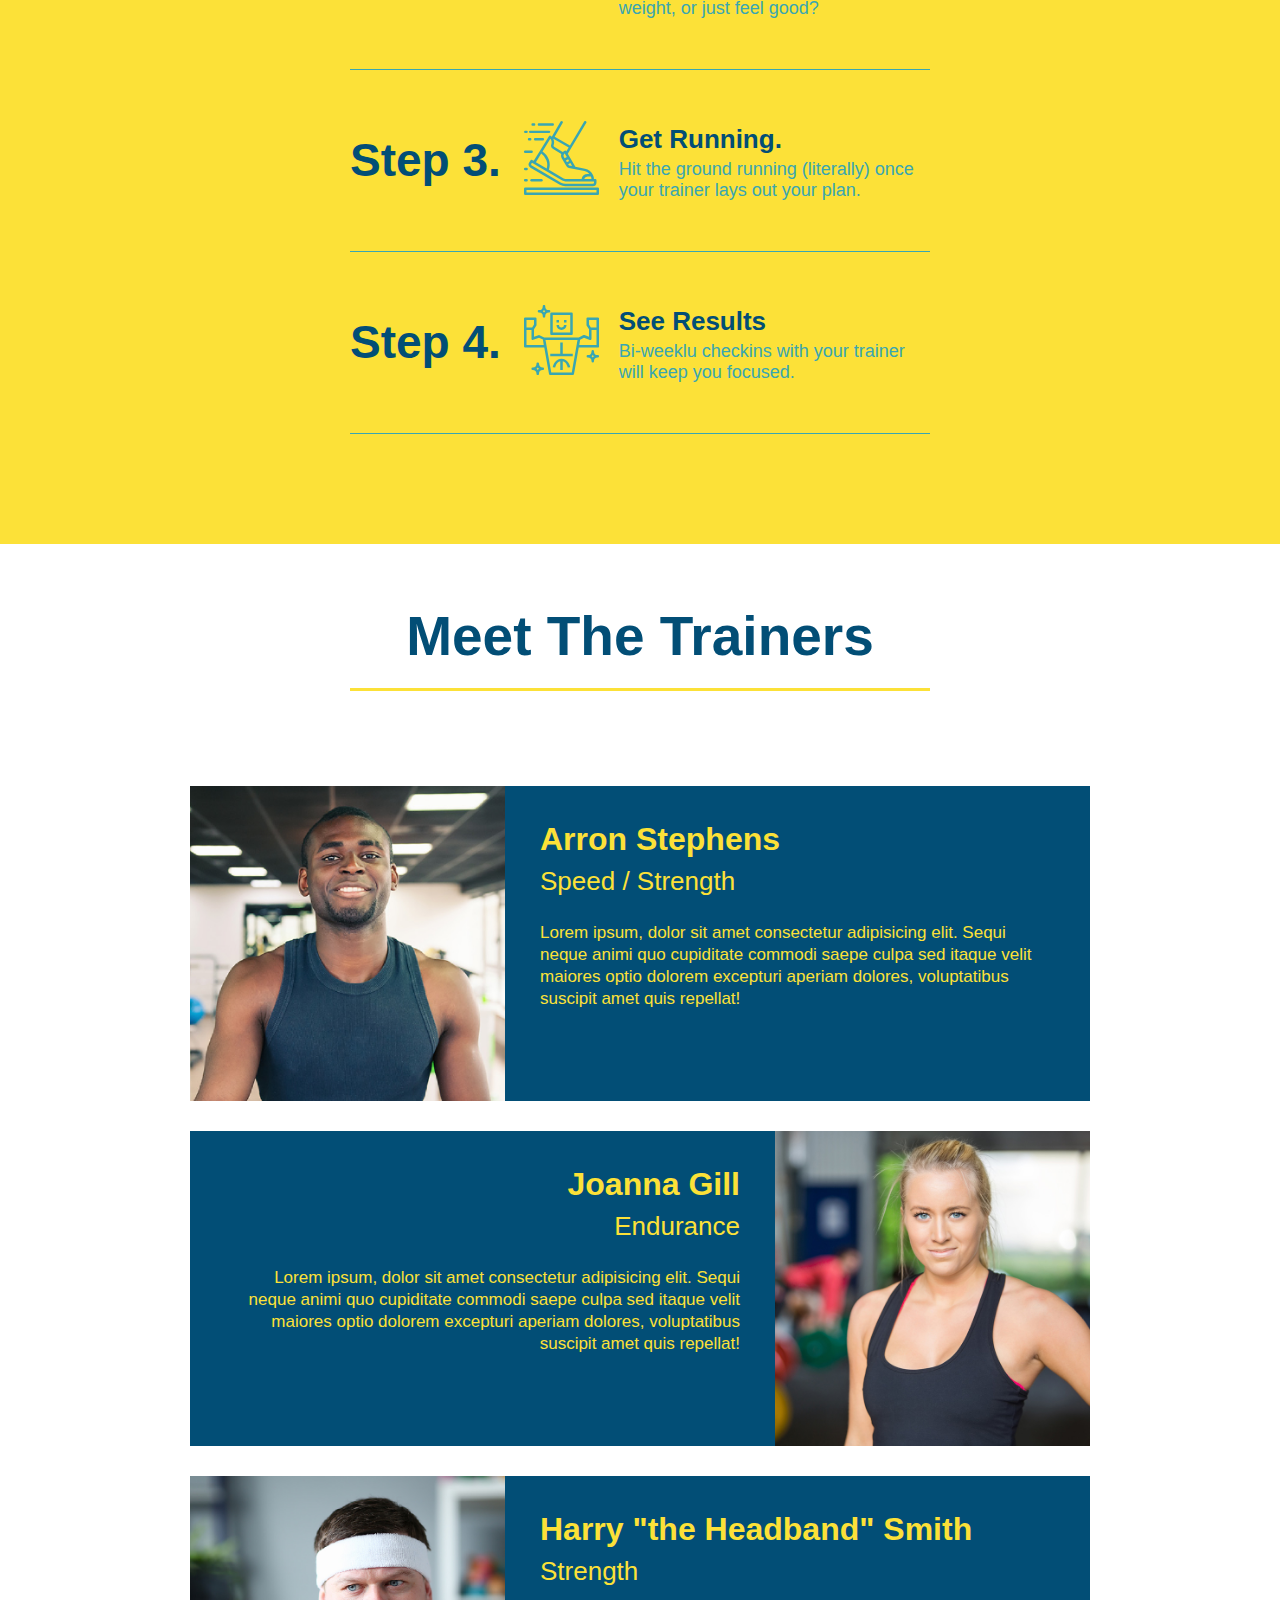
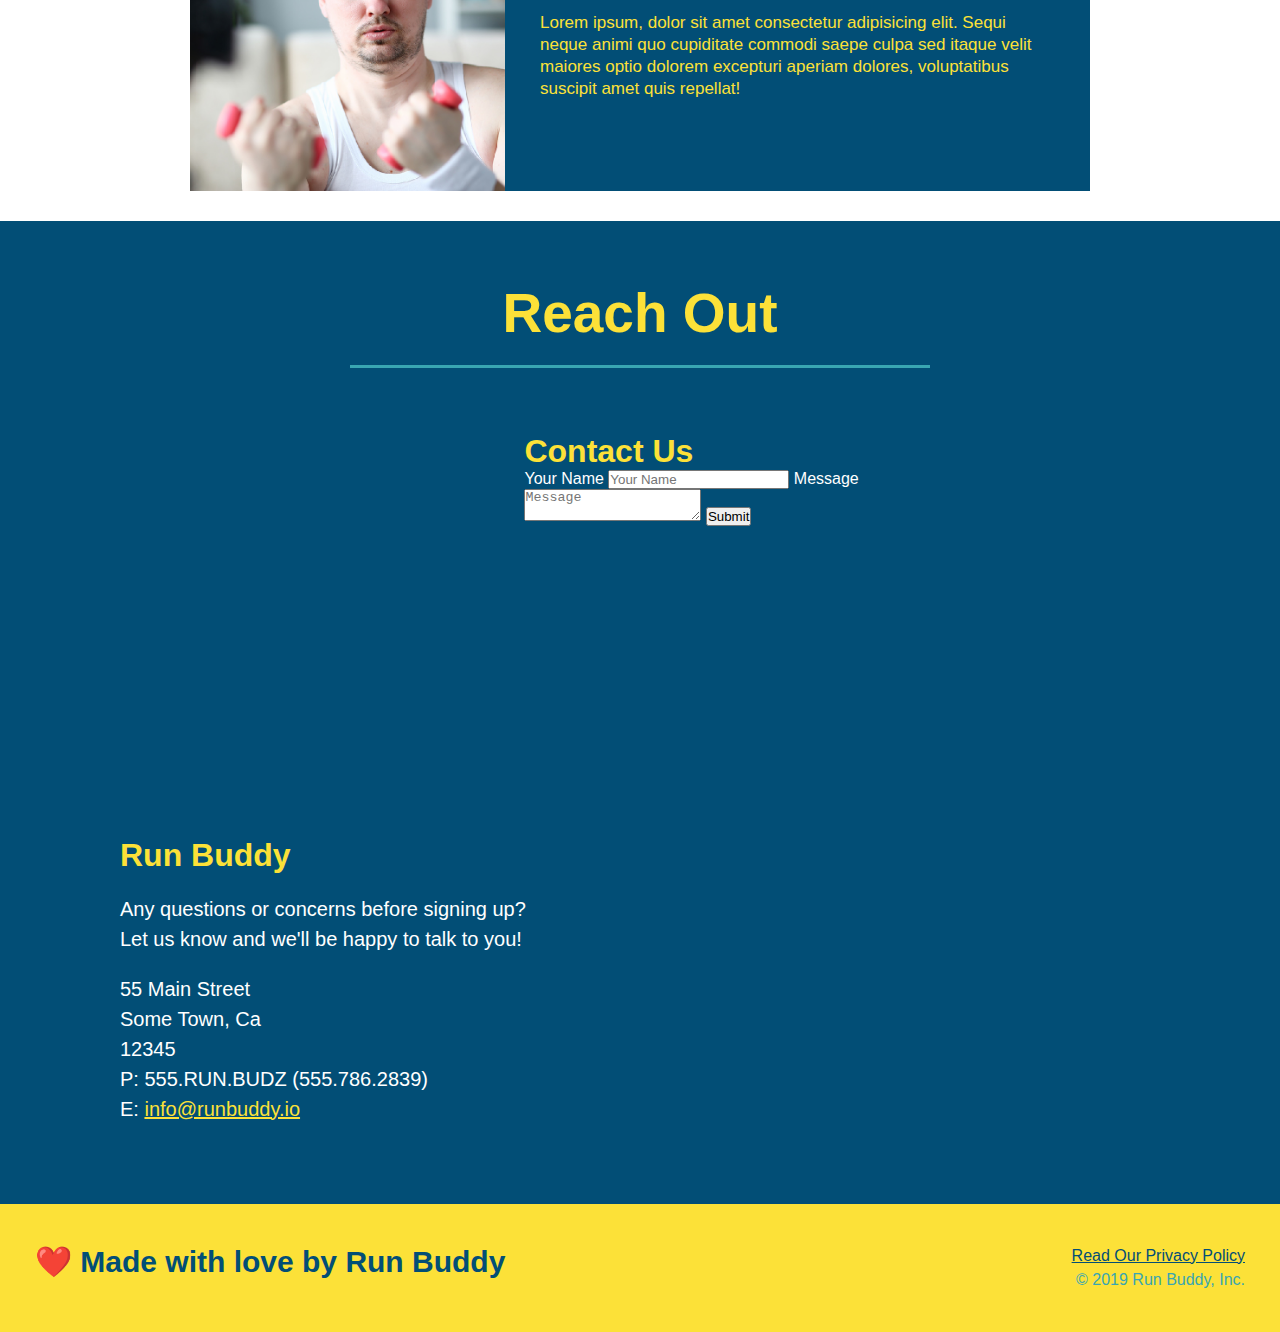
==== commit 0334d76f: "add flexbox to the steps" ====
--- a/index.html
+++ b/index.html
@@ -95,26 +95,54 @@
               What You Do
               </h2>
           </div>
-          <div>
               <!--RELATIVE PATHING!!!!!!!-->
-              <img src="./assets/images/step-1.svg" alt=""/>
-              <h3>Step 1: <span>Fill Out the Form Above.</span></h3>
-              <p>You're already here so why not?</p>
-          </div>
-          <div>
-              <img src="./assets/images/step-2.svg" alt=""/>
-              <h3>Step 2: <span>Consult with One of Our Trainers.</span></h3>
-              <p>Are you here to build muscle, lose weight, or just feel good?</p>
-          </div>
-          <div>
-              <img src="./assets/images/step-3.svg" alt=""/>
-              <h3>Step 3: <span>Get Running.</span></h3>
-              <p>Hit the ground running (literally) once your trainer lays out your plan.</p>
-          </div>
-          <div>
-              <img src="./assets/images/step-4.svg" alt=""/>
-              <h3>Step 4: <span>See Results.</span></h3>
-              <p>Bi-weekly checkins with your trainer will keep you focused.</p>
+      <div class="step">
+          <h3>Step 1.</h3>
+              <div class="step-info">
+                   <div class="step-img">
+                       <img src="./assets/images/step-1.svg" alt="" />
+                   </div>
+                   <div class="step-text">
+                       <h4>Fill Out The Form Above</h4>
+                       <p>You're already here so why not?</p>
+                   </div>
+               </div>
+           </div>
+           <div class="step">
+               <h3>Step 2.</h3>
+               <div class="step-info">
+                   <div class="step-img">
+                       <img src="./assets/images/step-2.svg" alt=""/>
+                   </div>
+                   <div class="step-text">
+                       <h4>Consult with one of our trainers.</h4>
+                       <p>Are you here to build muscle, lose weight, or just feel good?</p>
+                   </div>
+               </div>
+           </div>
+          <div class="step">
+              <h3>Step 3.</h3>
+              <div class="step-info">
+                  <div class="step-img">
+                      <img src="./assets/images/step-3.svg" alt=""/>
+                  </div>
+                  <div class="step-text">
+                      <h4>Get Running.</h4>
+                      <p>Hit the ground running (literally) once your trainer lays out your plan.</p>
+                  </div>
+              </div>
+          </div>
+          <div class="step">
+              <h3>Step 4.</h3>
+              <div class="step-info">
+                  <div class="step-img">
+                      <img src="./assets/images/step-4.svg" alt=""/>
+                  </div>
+                  <div class="step-text">
+                      <h4>See Results</h4>
+                      <p>Bi-weeklu checkins with your trainer will keep you focused.</p>
+                  </div>
+              </div>
           </div>
       </section>
       <!--Span element above allows us to select text above and ensure we are able to change it all at the same time within the css document-->
--- a/assets/css/style.css
+++ b/assets/css/style.css
@@ -142,21 +142,46 @@
     .steps{
         background: #fce138;
     }
-    .steps div{
-        margin-bottom: 80px;
-    }
-    .steps img{
-        width: 15%;
-        margin: 10px 0;
-    }
-    .steps h3{
+    .step{
+        margin: 50px auto;
+        padding-bottom: 50px;
+        width: 50%;
+        border-bottom: 1px solid #39a6b2;
+        display: flex;
+        flex-wrap: wrap;
+        align-items: center;
+        justify-content: space-between;
+    }
+    .step-info{
+        flex: 2 70%;
+        display: flex;
+        flex-wrap: wrap;
+        align-items: center;
+    }
+    .step-img{
+        flex: 1 12%;
+        margin-right: 20px;
+    }
+    .step-img img {
+        max-width: 100%;
+    }
+    .step h3{
        color: #024e76;
        font-size: 46px;
-       margin-top: 10px;
-    }
-    .steps p{
+       flex: 1 30%;
+    }
+    .step-text{
+        flex: 12;
+    }
+    .step-text p{
         color: #39a6b2;
-        font-size: 23px;
+        font-size: 18px;
+
+    }
+    .step-text h4 {
+        font-size: 26px;
+        line-height: 1.5;
+        color: #024e76;
     }
  .section-title{
     font-size: 55px;
@@ -174,9 +199,6 @@
     .secondary-border{
         border-color: #39a6b2;
     }
-    .steps span{
-        font-size: 38px;
-    }
     /*styling trainer section*/
     .trainers{
 
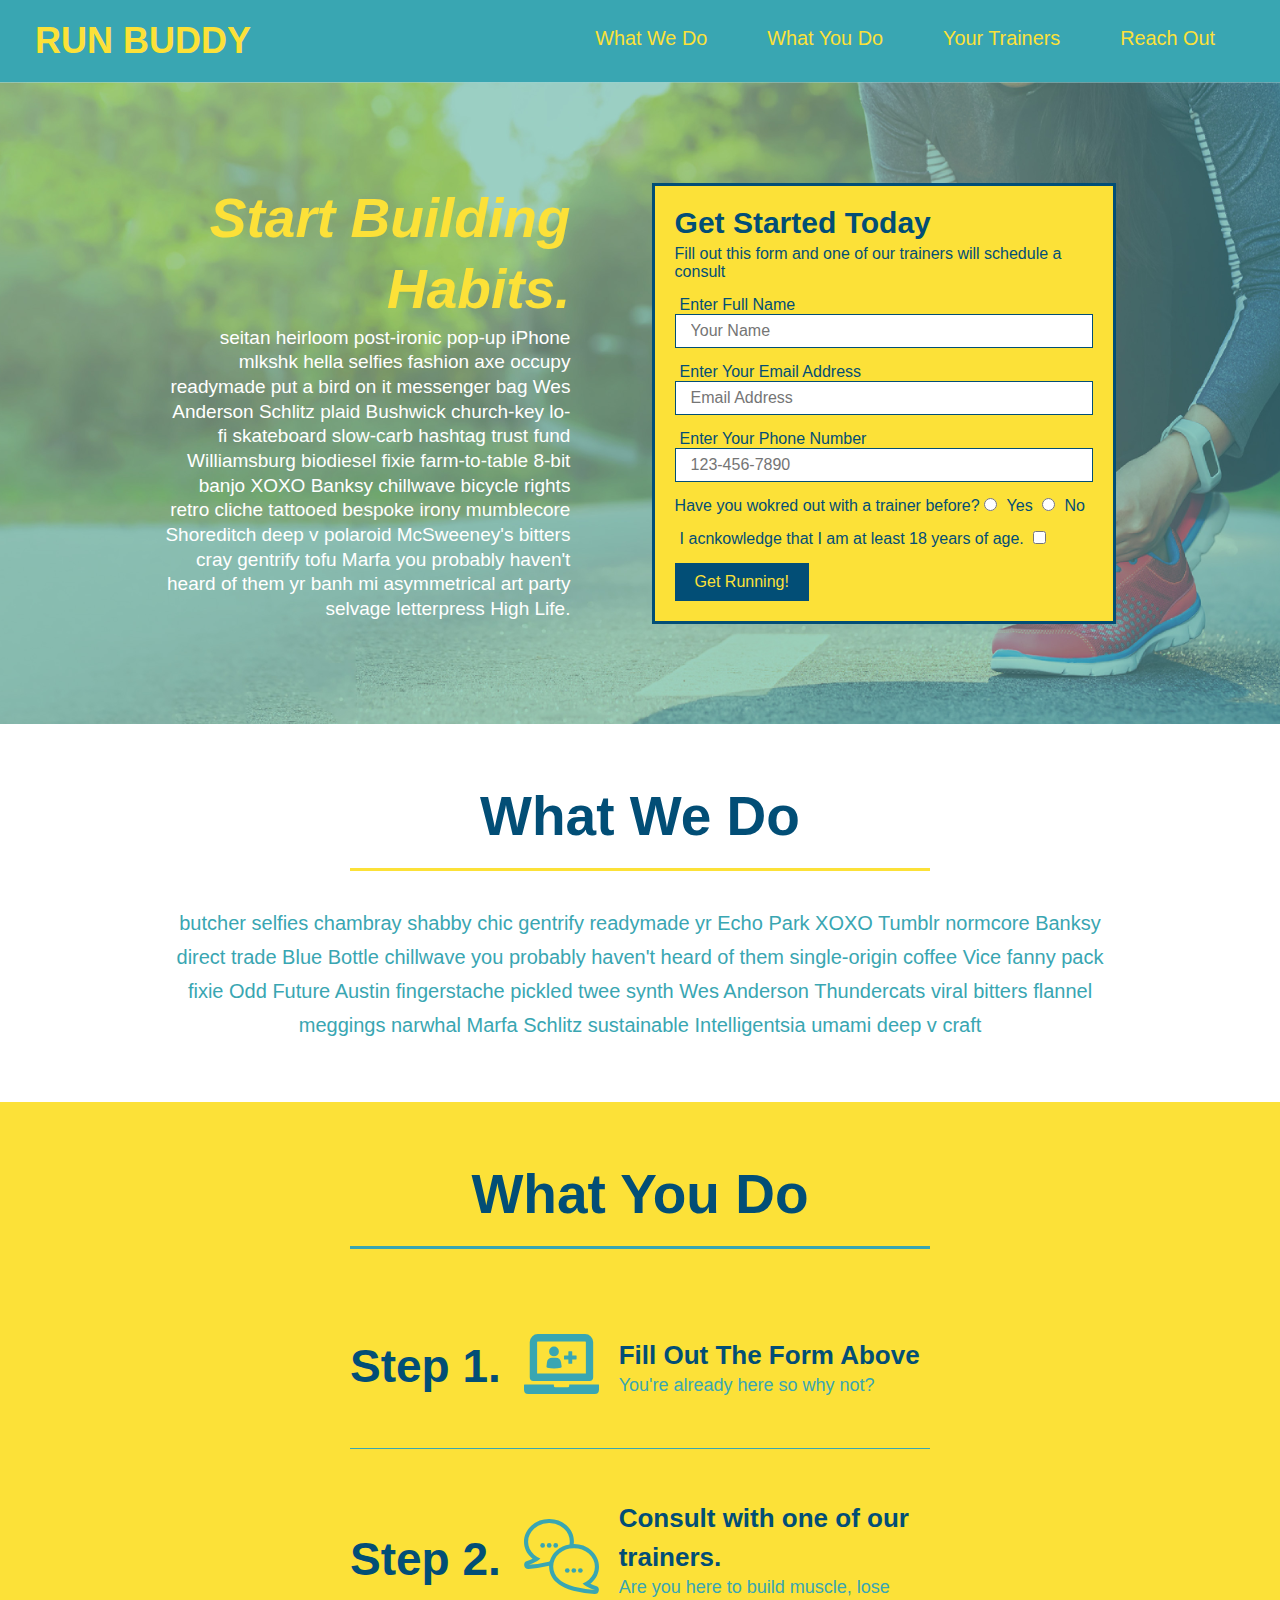
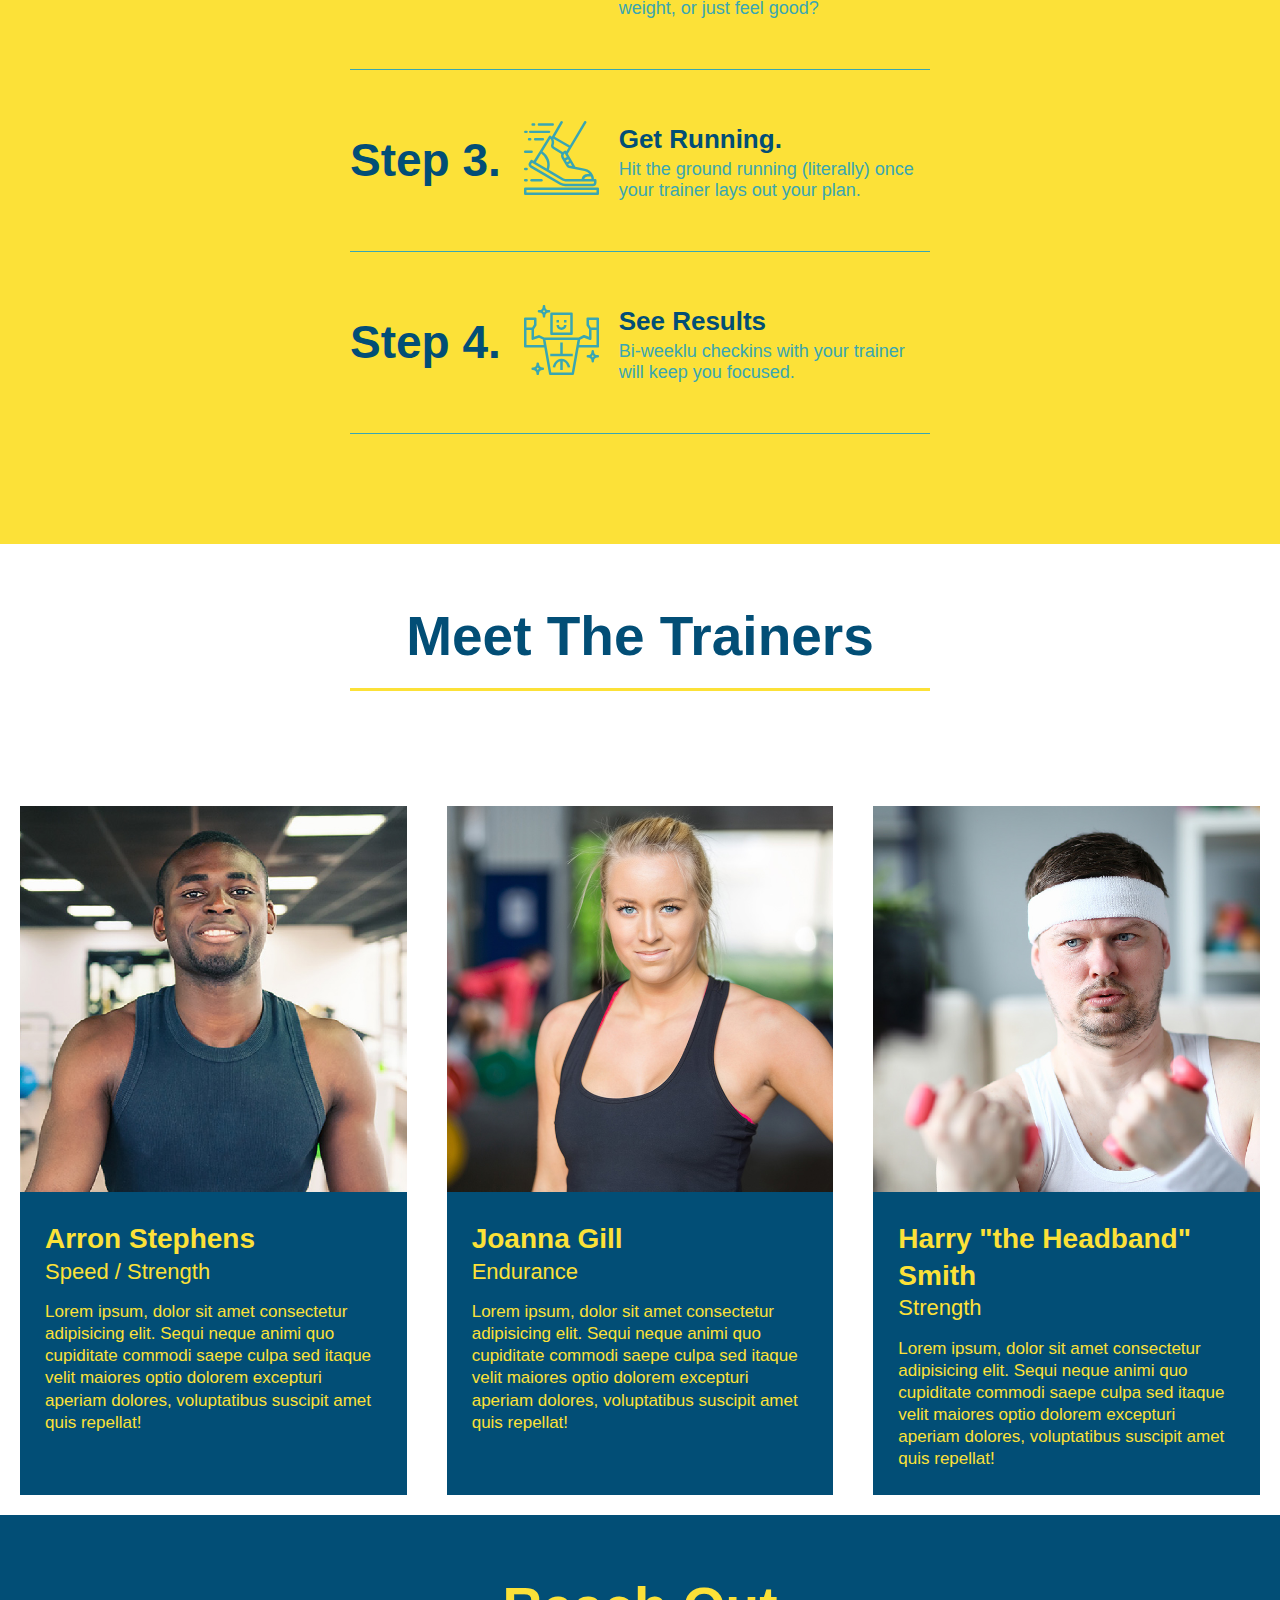
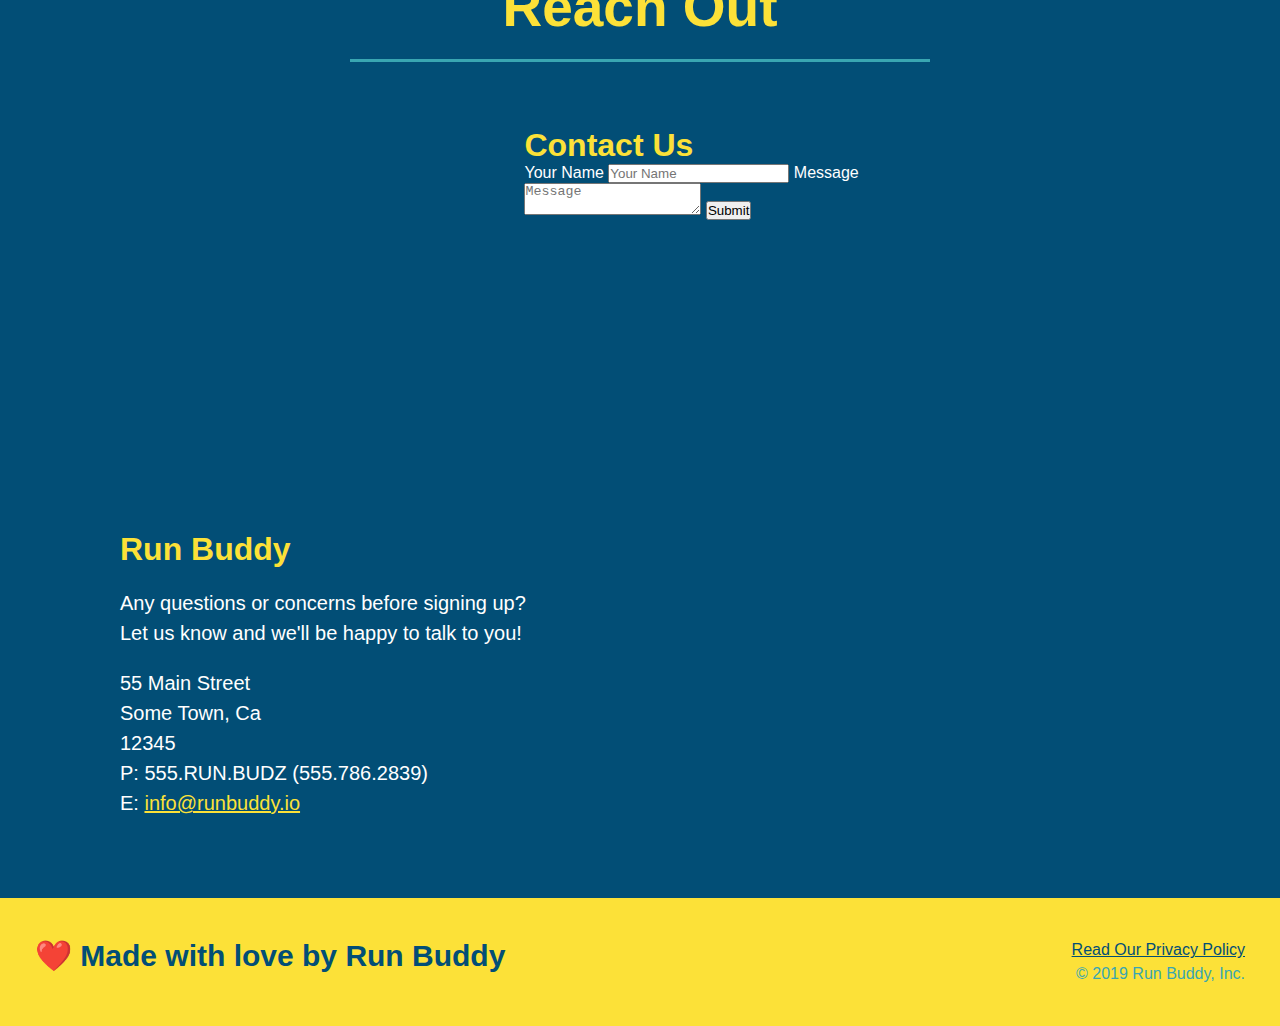
==== commit 323d8481: "add flexbox to the trainers" ====
--- a/index.html
+++ b/index.html
@@ -148,47 +148,48 @@
       <!--Span element above allows us to select text above and ensure we are able to change it all at the same time within the css document-->
 
       <!--Meet the trainers section-->
-      <section id="your-trainers" class="trainers">
+      <section id="your-trainers">
           <h2 class="section-title primary-border">
               Meet The Trainers
           </h2>
       </section>
+      <div class="trainers">
           <article class="trainer">
               <img src="./assets/images/trainer-1.jpg" alt="Arron Stephens in his workout clothes, ready to pump iron" />
-              <div class="trainer-bio text-left">
-                  <h3>Arron Stephens</h3>
-                  <h4>Speed / Strength</h4>
+              <div class="trainer-bio">
+                  <h3 class="trainer-name">Arron Stephens</h3>
+                  <h4 class="trainer-role">Speed / Strength</h4>
                   <p>
                       Lorem ipsum, dolor sit amet consectetur adipisicing elit. Sequi neque animi quo cupiditate commodi saepe culpa sed
                       itaque velit maiores optio dolorem excepturi aperiam dolores, voluptatibus suscipit amet quis repellat!
                   </p>
               </div>
           </article>
-      <!--Second Trainer Bio-->
+          <!--Second Trainer Bio-->
           <article class="trainer">
-              <div class="trainer-bio text-right">
-                  <h3>Joanna Gill</h3>
-                  <h4>Endurance</h4>
+              <img src="./assets/images/trainer-2.jpg" alt="Joanna Gill cooling off after a workout" />
+              <div class="trainer-bio">
+                  <h3 class="trainer-name">Joanna Gill</h3>
+                  <h4 class="trainer-role">Endurance</h4>
                   <p>
                       Lorem ipsum, dolor sit amet consectetur adipisicing elit. Sequi neque animi quo cupiditate commodi saepe culpa sed
                       itaque velit maiores optio dolorem excepturi aperiam dolores, voluptatibus suscipit amet quis repellat!
                   </p>
               </div>
-              <!--Notice the placement of the IMAGE code is outside of the div class to pull off the effect of switching the image and text placement!-->
-              <img src="./assets/images/trainer-2.jpg" alt="Joanna Gill cooling off after a workout" />
           </article>
-      <!--Third Trainer Bio-->
-      <article class="trainer">
-          <img src="./assets/images/trainer-3.jpg" alt="Harry Smith wearing a headband and lifting comically small pink weights" />
-          <div class="trainer-bio text-left">
-              <h3>Harry "the Headband" Smith</h3>
-              <h4>Strength</h4>
-              <p>
-                  Lorem ipsum, dolor sit amet consectetur adipisicing elit. Sequi neque animi quo cupiditate commodi saepe culpa sed
-                  itaque velit maiores optio dolorem excepturi aperiam dolores, voluptatibus suscipit amet quis repellat!
-              </p>
-          </div>
-      </article>
+          <!--Third Trainer Bio-->
+          <article class="trainer">
+              <img src="./assets/images/trainer-3.jpg" alt="Harry Smith wearing a headband and lifting comically small pink weights" />
+              <div class="trainer-bio">
+                  <h3 class="trainer-name">Harry "the Headband" Smith</h3>
+                  <h4 class="trainer-role">Strength</h4>
+                  <p>
+                      Lorem ipsum, dolor sit amet consectetur adipisicing elit. Sequi neque animi quo cupiditate commodi saepe culpa sed
+                      itaque velit maiores optio dolorem excepturi aperiam dolores, voluptatibus suscipit amet quis repellat!
+                  </p>
+              </div>
+          </article>
+      </div>
  <!--Reach out section-->
       <section id="reach-out" class="contact">
           <h2 class="section-title secondary-border">Reach Out</h2>
--- a/assets/css/style.css
+++ b/assets/css/style.css
@@ -118,71 +118,71 @@
         margin-bottom: 15px;
     }
     /*slight change to radio buttons!*/
-    .hero-form label{
-        margin: 0 5px;
-    }
-    /*should know this but if not selecting the button section specifically to style!!*/
-    .hero-form button{
-        color: #fce138;
-        background-color: #024e76;
-        border: none;
-        padding: 10px 20px;
-        font-size: 16px;
-    }
-    .intro p{
-        line-height: 1.7;
-        color: #39a6b2;
-        width: 80%;
-        font-size: 20px;
-        /*this functions similarily to dispaly inline-block used for centering a block element with a width of less than 100% horizontal only*/
-        margin: 0 auto;
-        text-align: center;
-    }
+.hero-form label{
+    margin: 0 5px;
+}
+/*should know this but if not selecting the button section specifically to style!!*/
+.hero-form button{
+    color: #fce138;
+    background-color: #024e76;
+    border: none;
+    padding: 10px 20px;
+    font-size: 16px;
+}
+.intro p{
+    line-height: 1.7;
+    color: #39a6b2;
+    width: 80%;
+    font-size: 20px;
+    /*this functions similarily to dispaly inline-block used for centering a block element with a width of less than 100% horizontal only*/
+    margin: 0 auto;
+    text-align: center;
+}
     /*altering text alignment image sizing backgrounds of the what you do section*/
-    .steps{
-        background: #fce138;
-    }
-    .step{
-        margin: 50px auto;
-        padding-bottom: 50px;
-        width: 50%;
-        border-bottom: 1px solid #39a6b2;
-        display: flex;
-        flex-wrap: wrap;
-        align-items: center;
-        justify-content: space-between;
-    }
-    .step-info{
-        flex: 2 70%;
-        display: flex;
-        flex-wrap: wrap;
-        align-items: center;
-    }
-    .step-img{
-        flex: 1 12%;
-        margin-right: 20px;
-    }
-    .step-img img {
-        max-width: 100%;
-    }
-    .step h3{
-       color: #024e76;
-       font-size: 46px;
-       flex: 1 30%;
-    }
-    .step-text{
-        flex: 12;
-    }
-    .step-text p{
-        color: #39a6b2;
-        font-size: 18px;
-
-    }
-    .step-text h4 {
-        font-size: 26px;
-        line-height: 1.5;
-        color: #024e76;
-    }
+.steps{
+    background: #fce138;
+}
+.step{
+    margin: 50px auto;
+    padding-bottom: 50px;
+    width: 50%;
+    border-bottom: 1px solid #39a6b2;
+    display: flex;
+    flex-wrap: wrap;
+    align-items: center;
+    justify-content: space-between;
+}
+.step-info{
+    flex: 2 70%;
+    display: flex;
+    flex-wrap: wrap;
+    align-items: center;
+}
+.step-img{
+    flex: 1 12%;
+    margin-right: 20px;
+}
+.step-img img {
+    max-width: 100%;
+}
+.step h3{
+   color: #024e76;
+   font-size: 46px;
+   flex: 1 30%;
+}
+.step-text{
+    flex: 12;
+}
+.step-text p{
+    color: #39a6b2;
+    font-size: 18px;
+
+}
+.step-text h4 {
+    font-size: 26px;
+    line-height: 1.5;
+    color: #024e76;
+}
  .section-title{
     font-size: 55px;
     color: #024e76;
@@ -193,33 +193,35 @@
     width: 50%;
 }
  /*creating a border that can be applied throughout the page*/
-    .primary-border{
-        border-color: #fce138;
-    }
-    .secondary-border{
-        border-color: #39a6b2;
-    }
-    /*styling trainer section*/
-    .trainers{
-
-    }
+.primary-border{
+    border-color: #fce138;
+}
+.secondary-border{
+    border-color: #39a6b2;
+}
+/*styling trainer section*/
 .trainer{
-    width: 900px;
-    margin: 0 auto 30px auto;
+    margin: 20px;
     background: #024e76;
     color: #fce138;
+    flex: 1;
+}
+.trainers{
+    width: 100%;
+    margin: 0 auto;
+    display: flex;
+    flex-wrap: wrap;
+    justify-content: space-around;
+
+}
+.trainer img{
+    width: 100%;
     overflow: auto;
 }
-    .trainer img{
-        width: 35%;
-        float: left;
-        overflow: auto;
-    }
-.trainer-bio{
-    padding: 35px;
-    float: left;
-    width: 65%;
+.trainer-bio {
+    padding: 25px;
     overflow: auto;
+    line-height: 1.3;
 }
 .text-left{
     text-align: left;
@@ -229,19 +231,17 @@
 }
 /*cleaning up trainer box text*/
 .trainer-bio h3{
-    font-size: 32px;
-    margin-bottom: 8px;
+    font-size: 28px;
 }
 
 .trainer-bio h4{
     font-weight: lighter;
-    font-size: 26px;
-    margin-bottom: 25px;
+    font-size: 22px;
+    margin-bottom: 15px;
 }
 
 .trainer-bio p{
     font-size: 17px;
-    line-height: 1.3;
 }
 /*styling reach out section*/
 /*creating background color for reach out aligning text proper title color too*/
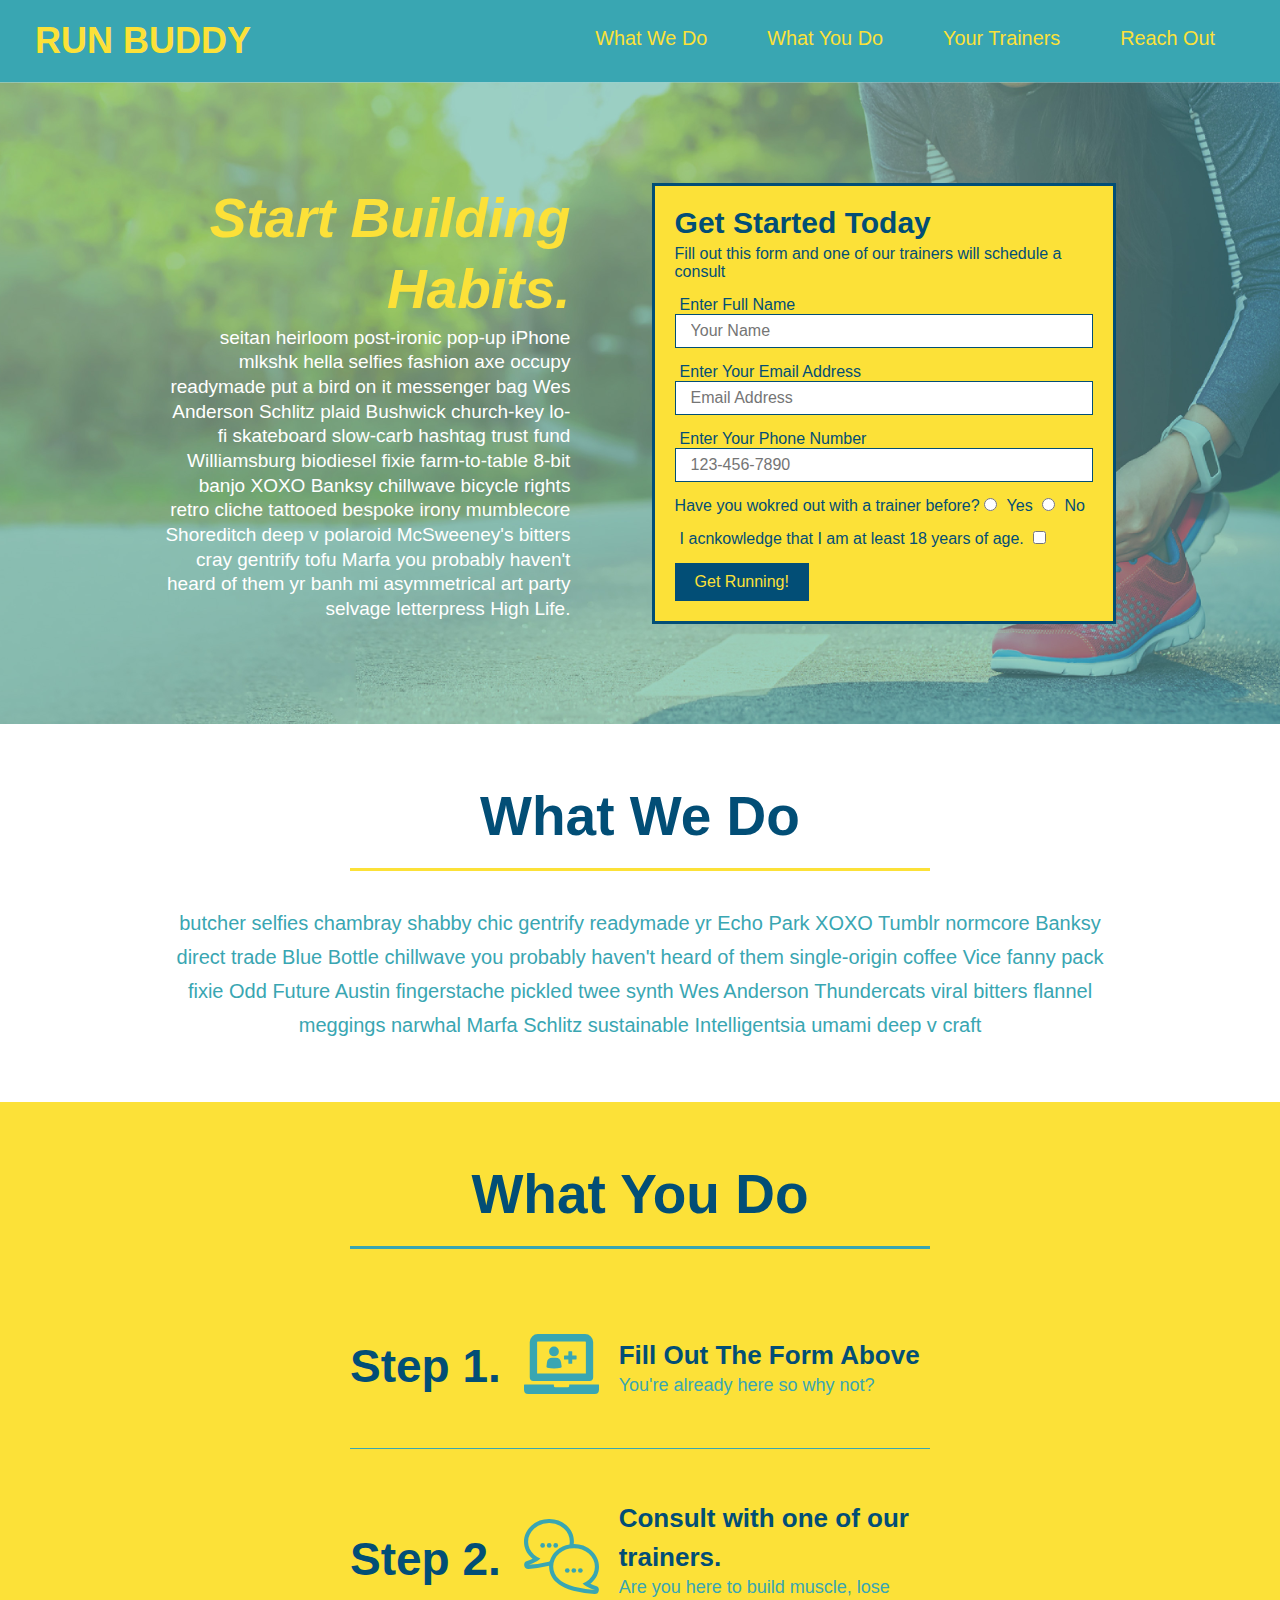
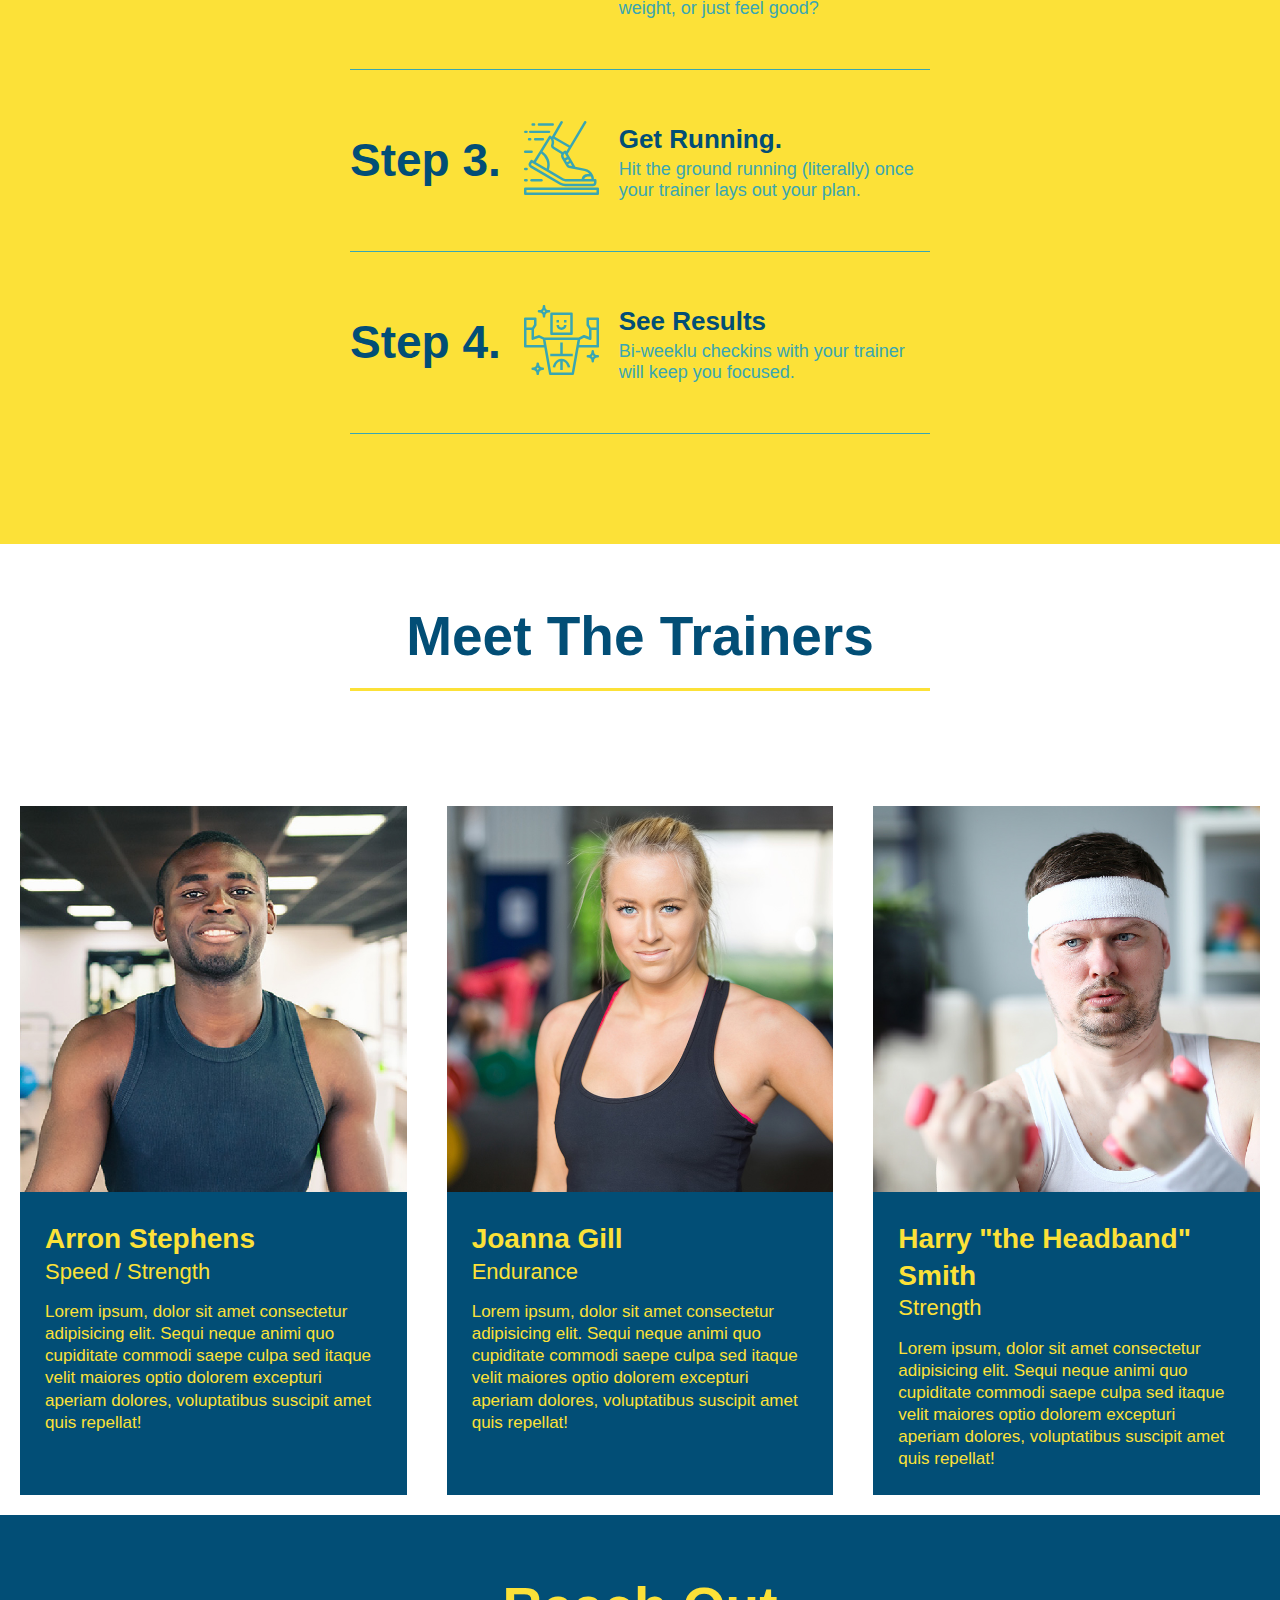
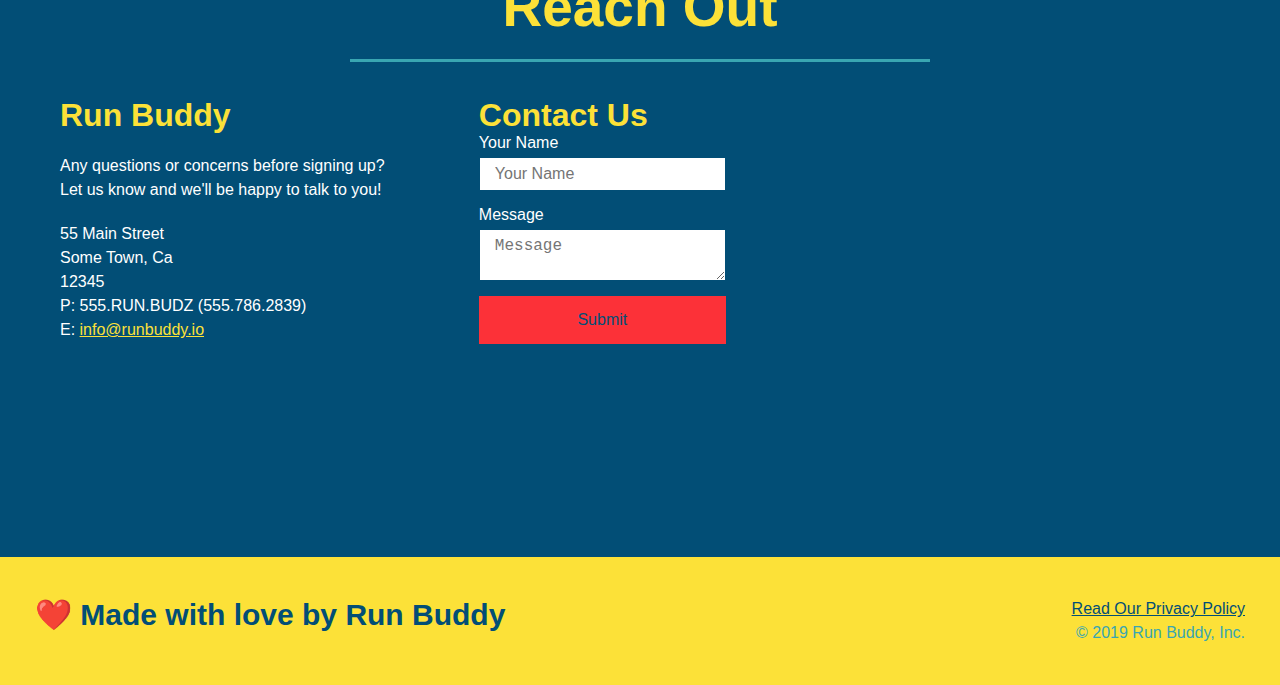
==== commit 0de73d52: "flexbox and cleaning reach out" ====
--- a/index.html
+++ b/index.html
@@ -194,18 +194,26 @@
       <section id="reach-out" class="contact">
           <h2 class="section-title secondary-border">Reach Out</h2>
           <div class="contact-info">
-              <iframe src="https://www.google.com/maps/embed?pb=!1m18!1m12!1m3!1d11181.421717034451!2d-122.700004333374!3d45.52305264786675!2m3!1f0!2f0!3f0!3m2!1i1024!2i768!4f13.1!3m3!1m2!1s0x54950a0250842545%3A0xda581c4844197daf!2sWhole%20Foods%20Market!5e0!3m2!1sen!2sus!4v1628129025815!5m2!1sen!2sus"  
-                      width="400" 
-                      height="400" 
-                      style="border:0;" 
-                      allowfullscreen=""
-                      loading="lazy">
-                  </iframe>
+              <div>
+                  <h3>Run Buddy</h3>
+                  <p>
+                      Any questions or concerns before signing up?
+                      <br />
+                      Let us know and we'll be happy to talk to you!
+                  </p>
+                  <address>
+                      55 Main Street<br />
+                      Some Town, Ca<br />
+                      12345<br />
+                      P: 555.RUN.BUDZ (555.786.2839)<br />
+                      E: <a href="mailto:info@runbuddy.io">info@runbuddy.io</a>
+                  </address>
+              </div>
               <div class="contact-form">
                   <h3>Contact Us</h3>
                   <form>
                       <label for="contact-name">Your Name</label>
-                      <input type="text" id="contact-name" placeholder="Your Name"/>
+                      <input type="text" id="contact-name" placeholder="Your Name" />
 
                       <label for="contact-message">Message</label>
                       <textarea id="contact-message" placeholder="Message"></textarea>
@@ -213,20 +221,14 @@
                       <button type="submit">Submit</button>
                   </form>
               </div>
-              <div>
-                  <h3>Run Buddy</h3>
-                  <p>Any questions or concerns before signing up?
-                  <br/>
-                  Let us know and we'll be happy to talk to you!
-                  </p>
-                  <address>
-                      55 Main Street<br/>
-                      Some Town, Ca<br/>
-                      12345<br/>
-                      P: 555.RUN.BUDZ (555.786.2839)<br/>
-                      E: <a href="mailto:info@runbuddy.io">info@runbuddy.io</a>
-                  </address>
-              </div>
+              <iframe src="https://www.google.com/maps/embed?pb=!1m18!1m12!1m3!1d11181.421717034451!2d-122.700004333374!3d45.52305264786675!2m3!1f0!2f0!3f0!3m2!1i1024!2i768!4f13.1!3m3!1m2!1s0x54950a0250842545%3A0xda581c4844197daf!2sWhole%20Foods%20Market!5e0!3m2!1sen!2sus!4v1628129025815!5m2!1sen!2sus"
+                      width="400"
+                      height="400"
+                      style="border:0;"
+                      allowfullscreen=""
+                      loading="lazy">
+              </iframe>
+
           </div>
       </section>
       <!--Footer-->
--- a/assets/css/style.css
+++ b/assets/css/style.css
@@ -253,16 +253,15 @@
     color: #fce138;
 }
 /*calling the iframe like this works however if there is only a single iframe on the page just iframe{ would also work*/
+.contact-info{
+    display: flex;
+    justify-content: space-between;
+    flex-wrap: wrap;
+}
 .contact-info iframe{
-    width: 400px;
     height: 400px;
 }
 .contact-info div{
-    width: 410px;
-    display: inline-block;
-    vertical-align: top;
-    text-align: left;
-    margin: 30px 0 0 60px;
     color: white;
 }
 .contact-info h3{
@@ -272,8 +271,27 @@
 .contact-info p, .contact-info address{
     margin: 20px 0;
     line-height: 1.5;
-    font-size: 20px;
+    font-size: 16px;
     font-style: normal;
+}
+.contact-form input, .contact-form textarea{
+    border: 1px solid #024e76;
+    display: block;
+    padding: 7px 15px;
+    font-size: 16px;
+    color: #024e76;
+    width: 100%;
+    margin-bottom: 15px;
+    margin-top: 5px;
+}
+.contact-form button{
+    width: 100%;
+    border: none;
+    background: #fc3138;
+    color: #024e76;
+    text-align: center;
+    padding: 15px 0;
+    font-size: 16px;
 }
 .contact-info a{
     color:#fce138;
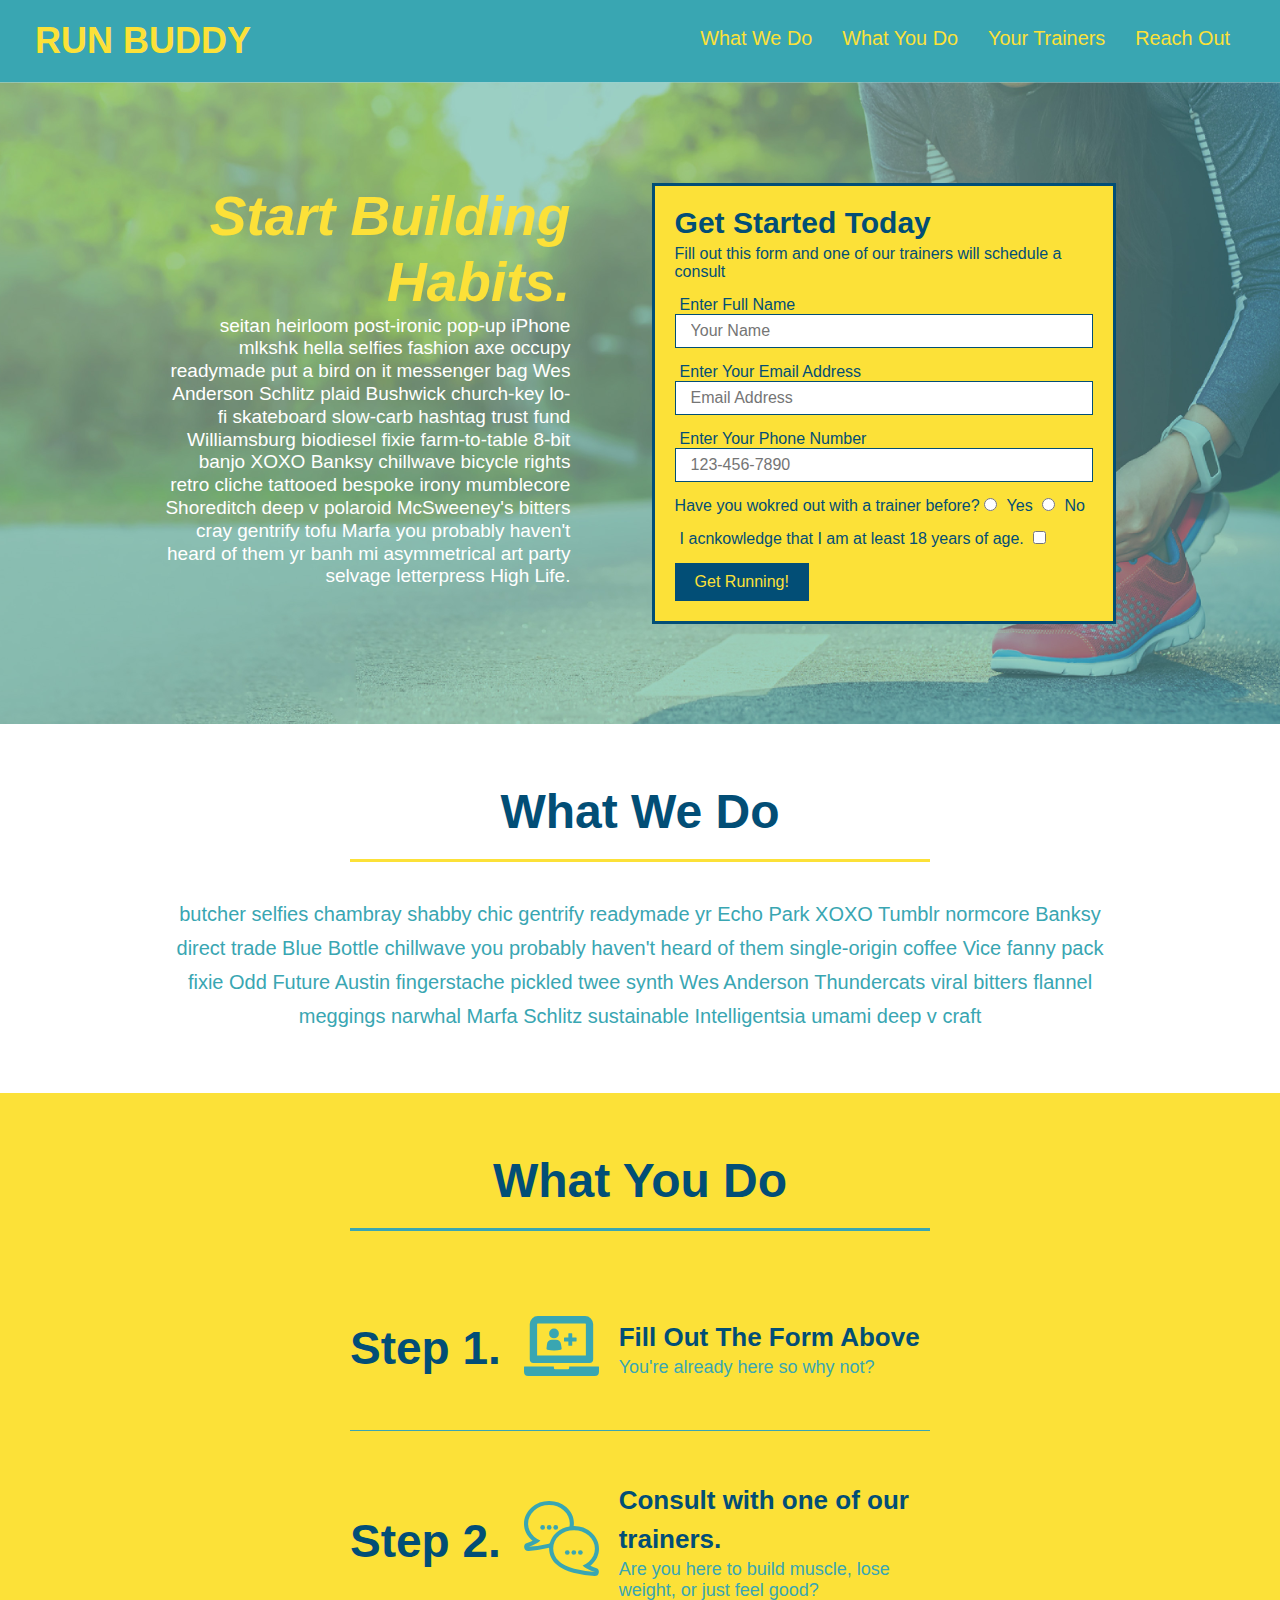
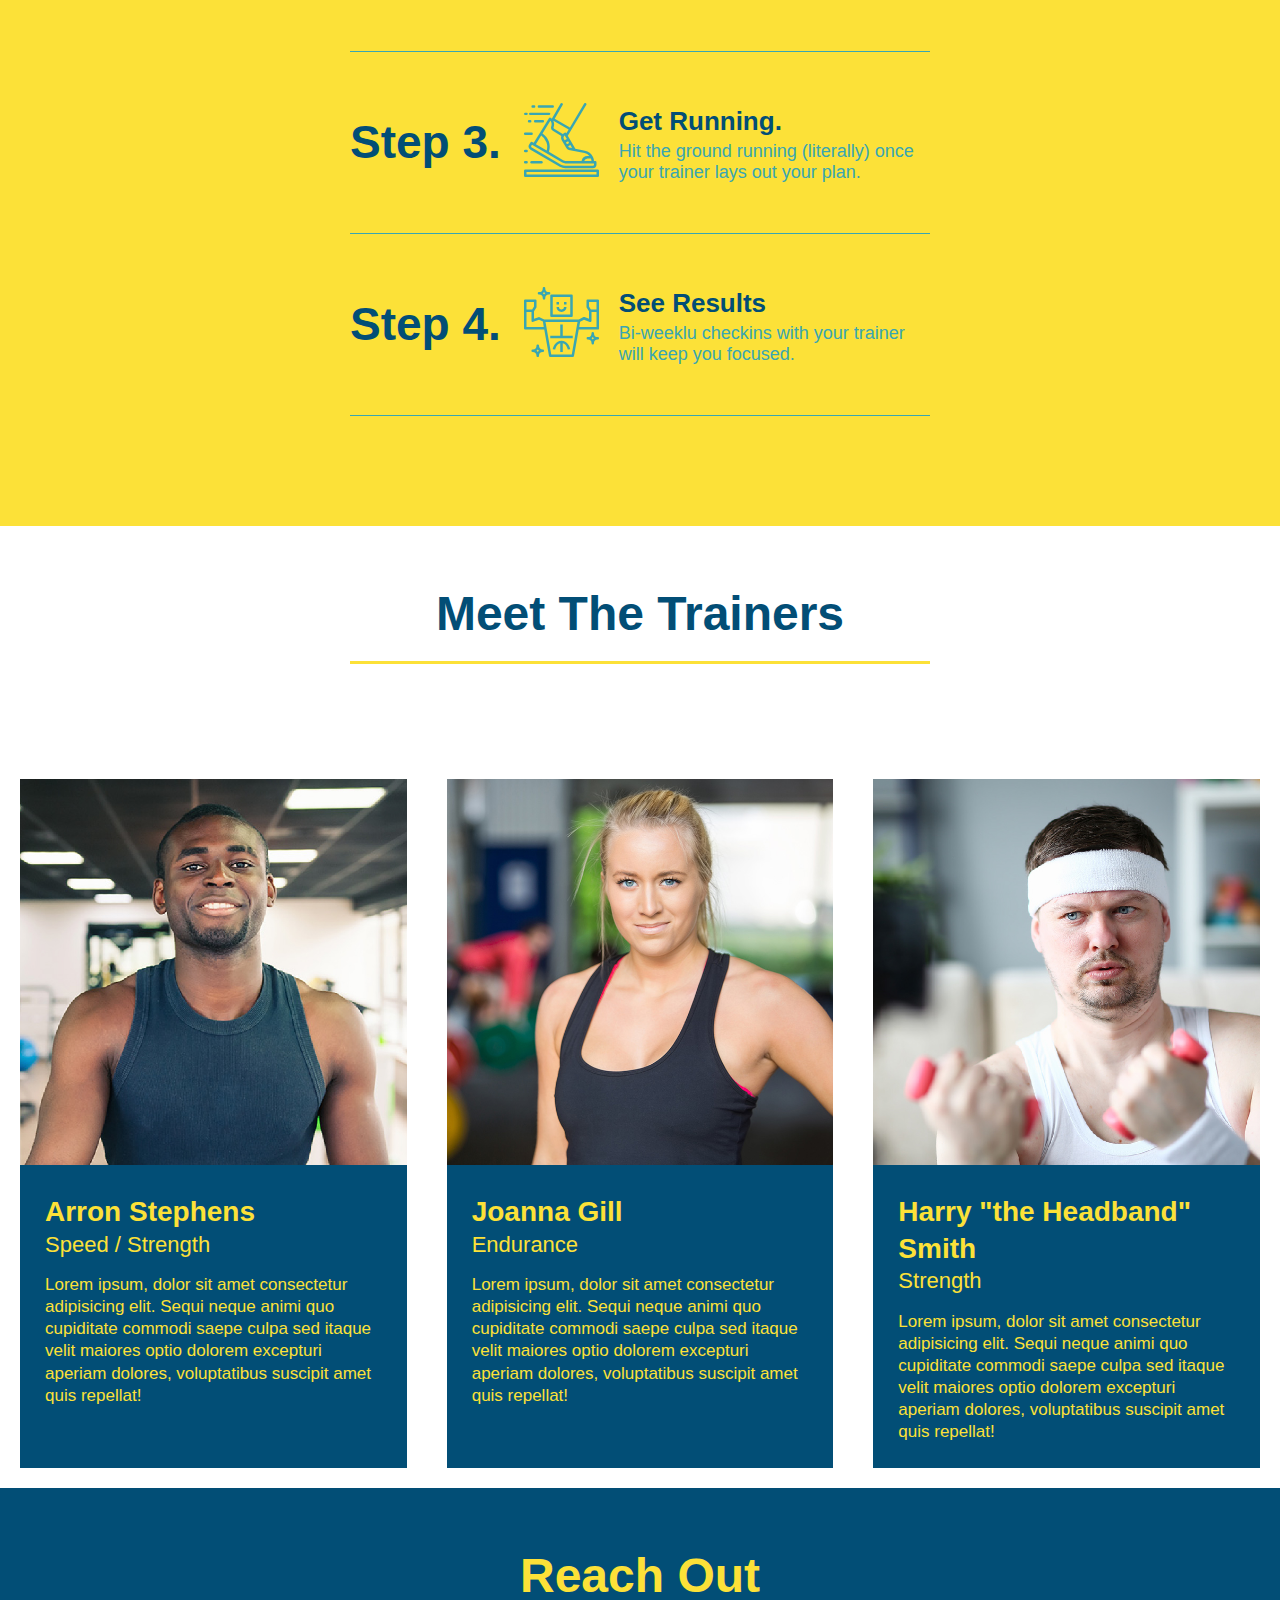
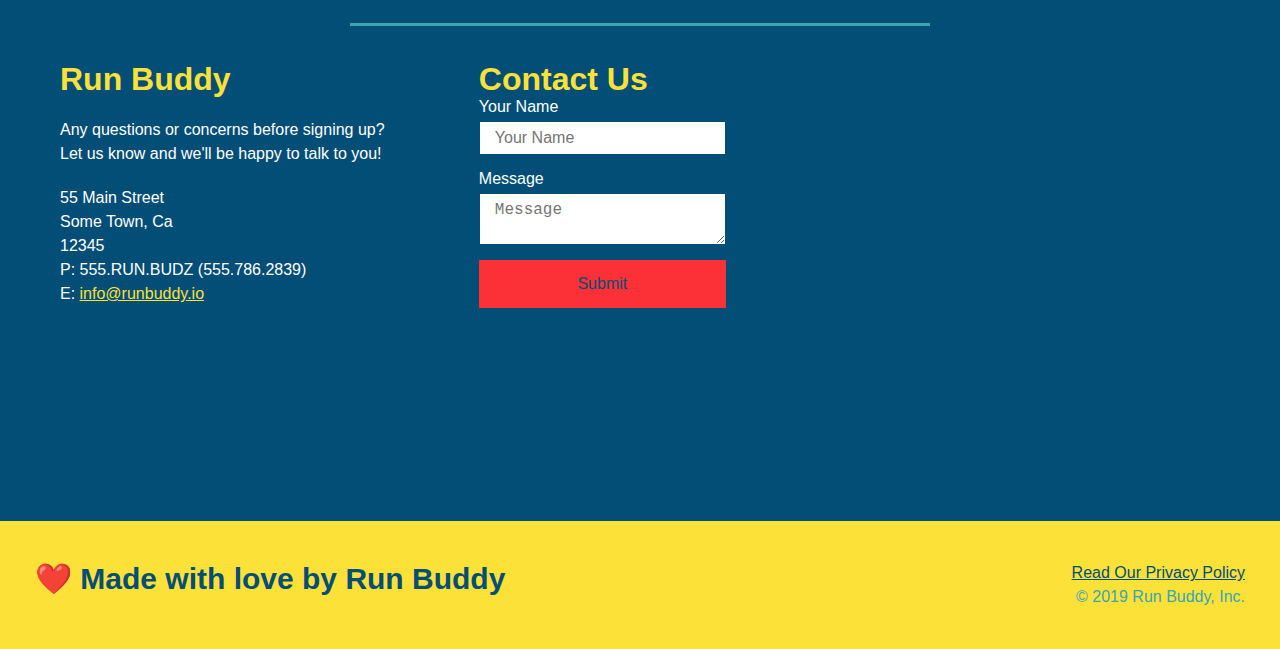
==== commit 0f1ce138: "added mobile responsiveness" ====
--- a/index.html
+++ b/index.html
@@ -5,6 +5,7 @@
     <link rel="stylesheet" href="./assets/css/style.css" />
     <meta charset="UTF-8" />
     <title> Run Buddy</title>
+    <meta name="viewport" content="width=device-width, initial-scale=1.0" />
 </head>
   <body>
       <!--Navigation-->
--- a/assets/css/style.css
+++ b/assets/css/style.css
@@ -38,7 +38,7 @@
         list-style: none;
     }
     header nav ul li a{
-        margin: 0 30px;
+        padding: 10px 15px;
         font-weight: lighter;
         font-size: 1.55vw;
     }
@@ -73,6 +73,7 @@
         display: flex;
         justify-content: center;
         flex-wrap: wrap;
+        align-items: flex-start;
     }
     .hero-cta {
         width: 35%;
@@ -80,7 +81,7 @@
         margin: 3.5%;
         color: #fff;
         font-size: 19px;
-        line-height: 1.3;
+        line-height: 1.2;
     }
     .hero-cta h2{
         font-style: italic;
@@ -184,7 +185,7 @@
     color: #024e76;
 }
  .section-title{
-    font-size: 55px;
+    font-size: 48px;
     color: #024e76;
     border-bottom: 3px solid;
     padding-bottom: 20px;
@@ -298,4 +299,101 @@
 }
 .flex-row{
     display: flex;
+}
+
+@media screen and (max-width: 980px) {
+    header{
+        padding-bottom: 0;
+        justify-content: center;
+    }
+    header h1{
+        width: 100%;
+        text-align: center;
+    }
+    header nav ul {
+        margin-top: 20px;
+        width: 100%;
+        justify-content: center;
+
+    }
+    heaver nav ul li a{
+        font-size: 20px;
+    }
+    footer h2, footer div {
+        text-align: center;
+        width: 100%;
+    }
+    .hero-cta, .hero-form {
+        width: 100%;
+    }
+    .hero-cta{
+        text-align: center;
+    }
+    .section-title{
+        width: 80%;
+    }
+    .trainer {
+        flex: 0 70%;
+    }
+    .contact-info iframe{
+        flex: 1 100%;
+    }
+}
+
+@media screen and (max-width: 768px) {
+    section {
+        padding: 30px 15px;
+    }
+
+    .step h3 {
+        flex: 1 100%;
+        text-align: center;
+    }
+
+    .step-info {
+        flex: 2 100%;
+        text-align: center;
+        justify-content: center;
+    }
+
+    .step-img {
+        flex: 0 32%;
+        margin-right: 0;
+        margin-top: 15px;
+        margin-bottom: 15px;
+    }
+
+    .step-text {
+        flex: 100%;
+    }
+}
+
+@media screen and (max-width: 575px) {
+    .hero-form button {
+        width: 100%;
+    }
+
+    .section-title {
+        width: 95%;
+    }
+
+    .intro p {
+        width: 100%;
+    }
+
+    .trainer {
+        flex: 0 100%;
+    }
+
+    .contact-info {
+        text-align: center;
+    }
+
+    .contact-info > * {
+        flex: 0 100%;
+    }
+    .contact-form {
+        order: 3;
+    }
+    
 }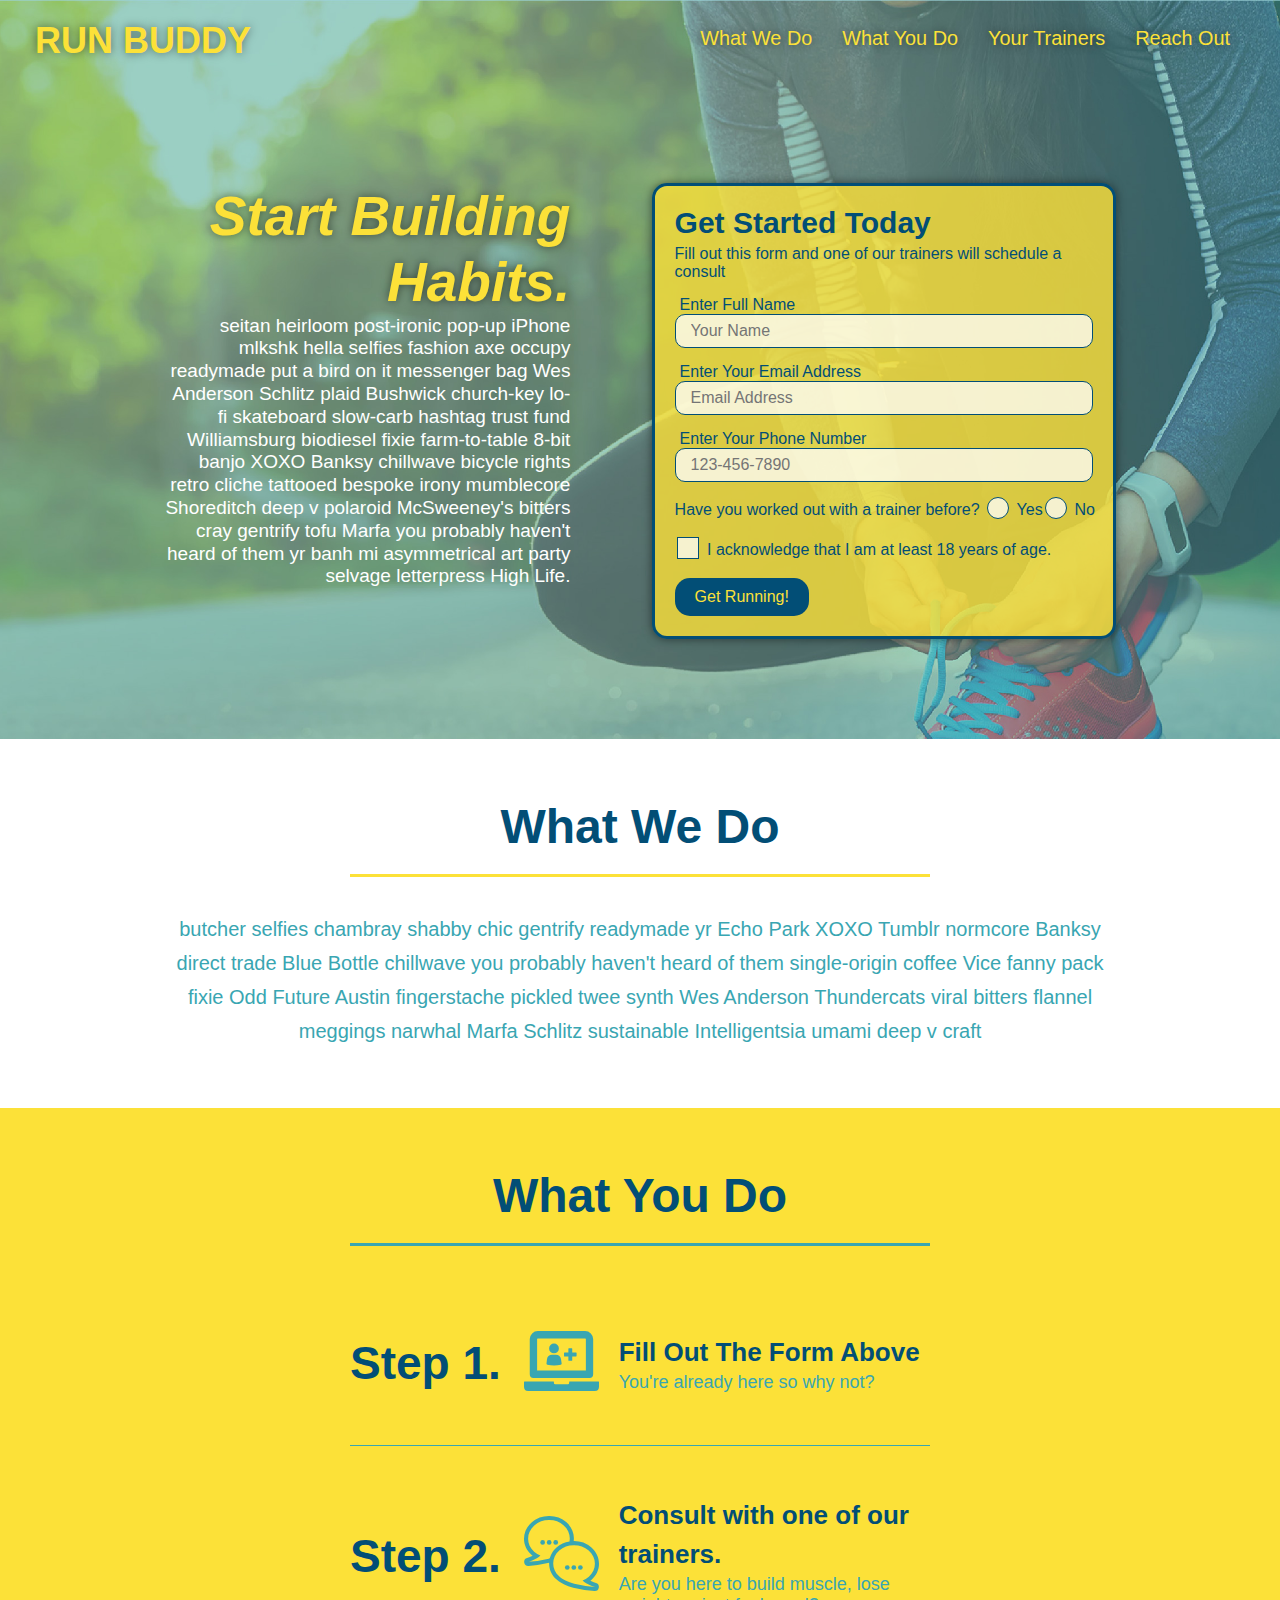
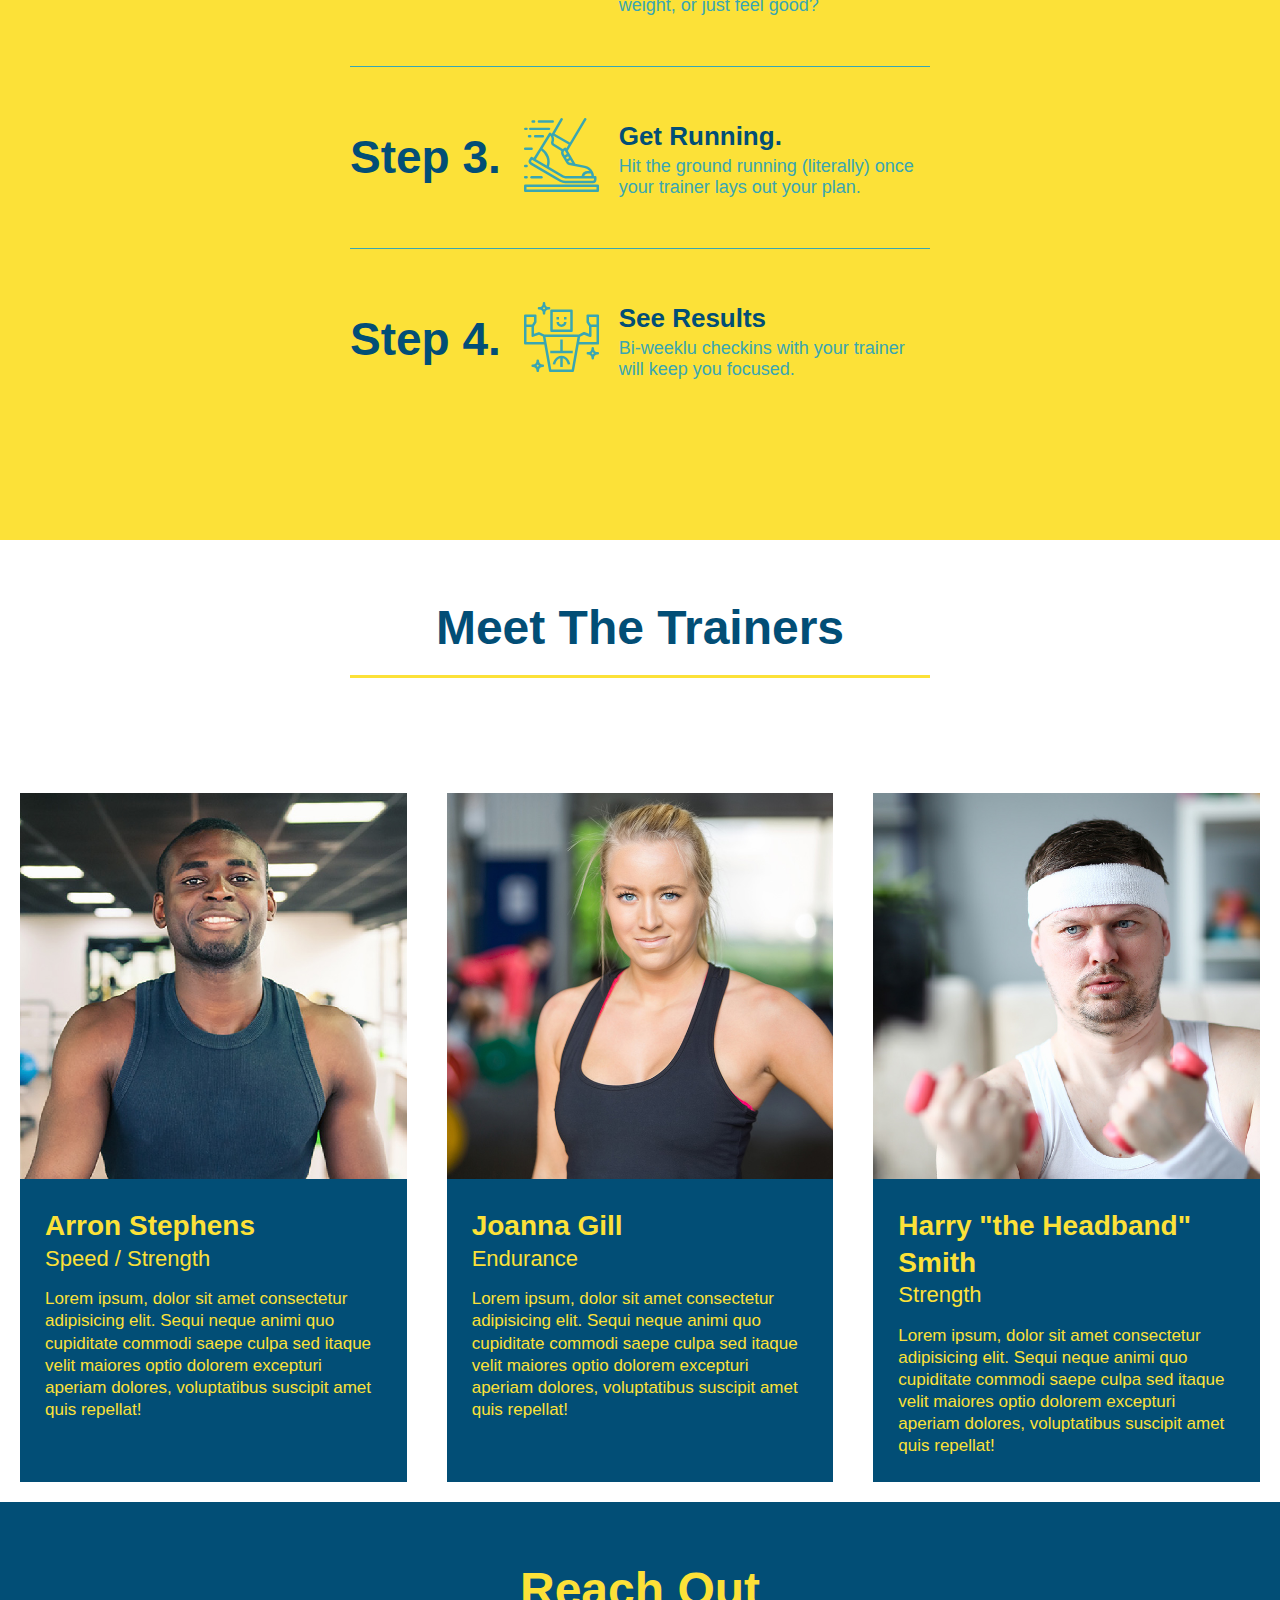
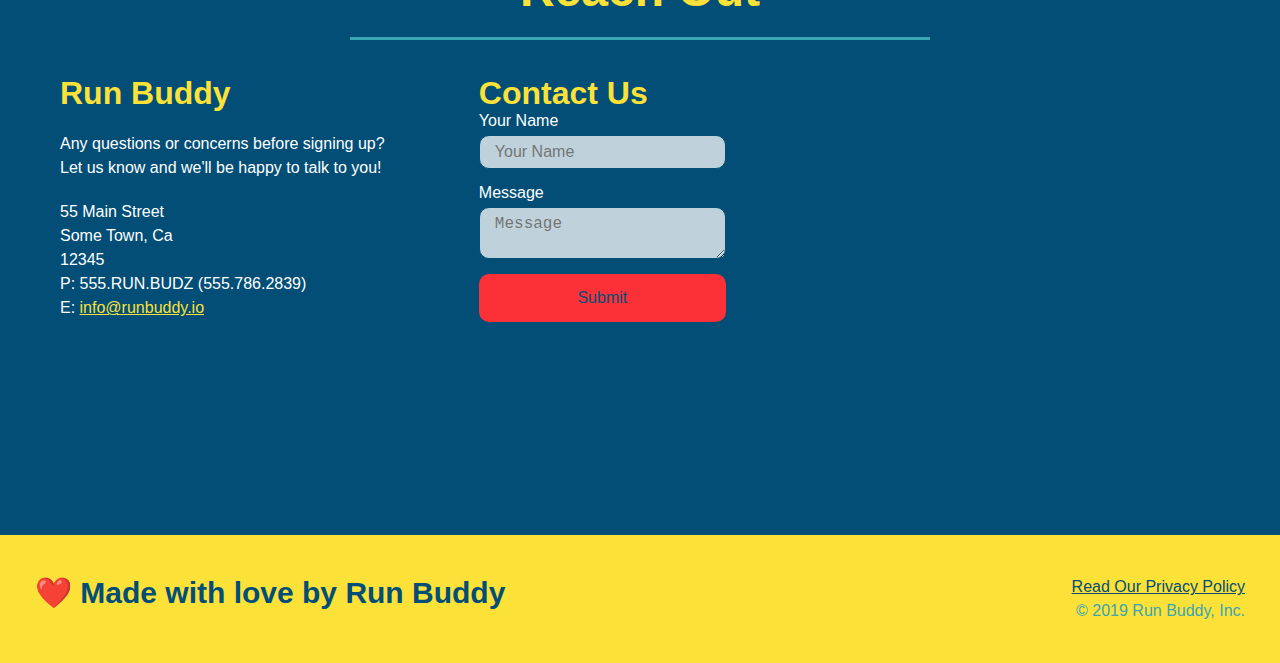
==== commit 3d1df365: "final css touches" ====
--- a/index.html
+++ b/index.html
@@ -46,30 +46,33 @@
               <form>
                   <!--added classes to first 3 inputs to be able to adjust only these 3 in css!-->
                   <label for="name">Enter Full Name</label>
-                  <input type="text" placeholder="Your Name" name="name" id="name" class="form-input"/>
+                  <input type="text" placeholder="Your Name" name="name" id="name" class="form-input" />
                   <label for="email">Enter Your Email Address</label>
-                  <input type="email" placeholder="Email Address" name="email" id="email"class="form-input"/>
+                  <input type="email" placeholder="Email Address" name="email" id="email" class="form-input" />
                   <label for="phone">Enter Your Phone Number</label>
-                  <input type="tel" placeholder="123-456-7890" name="phone" id="phone"class="form-input"/>
+                  <input type="tel" placeholder="123-456-7890" name="phone" id="phone" class="form-input" />
                   <!--This code uses input type radio which allows users to select predertermined options-->
                   <p>
-                      Have you wokred out with a trainer before?
-                      <input type="radio" name="trainer-confirm" id="trainer-yes"/>
-                      <label for="trainer-yes">Yes</label>
-                      <input type="radio" name="trainer-confirm" id="trainer-no"/>
-                      <label for="trainer-no">No</label>
-                  </p>
-                  <p>
-                      <!--simillar code to above however different type of input in the form of a checkbox-->
-                      <label for="age">
-                      I acnkowledge that I am at least 18 years of age.
-                      </label>
-                      <input type="checkbox" name="age-confirm" id="age"/>
+                      Have you worked out with a trainer before?
+                      <span class="radio-wrapper">
+                          <input type="radio" name="trainer-confirm" id="trainer-yes" />
+                          <label for="trainer-yes">Yes</label>
+                      </span>
+                      <span class="radio-wrapper">
+                          <input type="radio" name="trainer-confirm" id="trainer-no" />
+                          <label for="trainer-no">No</label>
+                      </span>
+                  </p>
+                  <p>
+                      <span class="checkbox-wrapper">
+                          <input type="checkbox" name="age-confirm" id="checkbox" />
+                          <label for="checkbox">I acknowledge that I am at least 18 years of age.</label>
+                      </span>
                   </p>
                   <!--BUTTON!-->
                   <button type="submit">
-                   Get Running!
-                   </button>
+                      Get Running!
+                  </button>
               </form>
            </div>
       </section>
--- a/assets/css/style.css
+++ b/assets/css/style.css
@@ -1,3 +1,8 @@
+:root{
+    --primary-color: #fce138;
+    --secondary-color: #024e76;
+    --tertiary-color:#39a6b2;
+}
 *{
     margin: 0;
     padding: 0;
@@ -9,19 +14,33 @@
     color: #39a6b2;
 }
 /*setting padding to make header fit better as well as color of header*/
-header{
-    padding:20px 35px;
+header {
+    padding: 20px 35px;
     background-color: #39a6b2;
     display: flex;
     justify-content: space-between;
     flex-wrap: wrap;
+    /*this is what allows the header to be sticky*/
+    position: sticky;
+    /*this lets the sticky header work on safari which doesnt support the normal declaration*/
+    position: -webkit-sticky;
+    /*top declaration tells where the header to be 0 means very top*/
+    top: 0;
+    background-image: url("../images/hero-bg.jpg");
+    background-size: cover;
+    background-position: 80%;
+    /*background-attachment will make the header and hero backgrounds blend together better, changing position to 80% helps them blend*/
+    background-attachment: fixed;
+    /*to prevent new input boxes from appearing through header when scrolling*/
+    z-index: 9999;
 }
 /*adjusting text weight size color and fitting within header box*/
 header h1{
     font-weight: bold;
     font-size: 36px;
-    color: #fce138;
+    color: var(--primary-color);
     margin: 0;
+    text-shadow: 0 0 10px rgba(0, 0, 0, 0.5);
 }
     header a{
         text-decoration: none;
@@ -36,12 +55,19 @@
         justify-content: space-between;
         align-items: center;
         list-style: none;
+        text-shadow: 0 0 10px rgba(0, 0, 0, 0.5);
     }
     header nav ul li a{
         padding: 10px 15px;
         font-weight: lighter;
         font-size: 1.55vw;
     }
+    header nav ul li a:hover{
+        background: #fce138;
+        color: #024e76;
+        border-radius: 15px;
+        text-shadow: none;
+    }
     footer{
         background: #fce138;
         width: 100%;
@@ -58,67 +84,132 @@
         line-height: 1.5;
         text-align: right;
     }
-    footer a{
-        color: #024e76
-    }
-    section{ 
-        padding: 60px;
-    }
+footer a{
+    color: #024e76;
+}
+section{ 
+    padding: 60px;
+}
     /*Hero Style Start*/
-    .hero{
-        background-image: url("../images/hero-bg.jpg");
-        background-size: cover;
-        background-position: center;
-        /*setting up flexbox here for an adjustable hero section depending on view size*/
-        display: flex;
-        justify-content: center;
-        flex-wrap: wrap;
-        align-items: flex-start;
-    }
-    .hero-cta {
-        width: 35%;
-        text-align: right;
-        margin: 3.5%;
-        color: #fff;
-        font-size: 19px;
-        line-height: 1.2;
-    }
-    .hero-cta h2{
-        font-style: italic;
-        font-size: 55px;
-        color: #fce138;
-    }
-    .hero-form{
-        /*text color*/
-        color: #024e76;
-        /*background color*/
-        background-color: #fce138;
-        padding: 20px;
-        /*border code for form below*/
-        border-style: solid;
-        border-width: 3px;
-        border-color: #024e76;
-        width: 40%;
-        margin: 3.5%;
-    }
-    .hero-form h3{
-        font-size: 30px;
-        margin: 0px;
-    }
-    .hero-form p{
-        margin: 5px 0 15px 0;
-    }
-    /*form-input here targest those 3 input fields we just added the classes to*/
-    .form-input{
-        border: 1px solid #024e76;
-        display: block;
-        padding: 7px 15px;
-        font-size: 16px;
-        color: #024e76;
-        width: 100%;
-        margin-bottom: 15px;
-    }
-    /*slight change to radio buttons!*/
+.hero{
+    background-image: url("../images/hero-bg.jpg");
+    background-size: cover;
+    background-position: center;
+    /*setting up flexbox here for an adjustable hero section depending on view size*/
+    display: flex;
+    justify-content: center;
+    flex-wrap: wrap;
+    align-items: flex-start;
+    background-attachment: fixed;
+    background-position: 80%;
+}
+.hero-cta {
+    width: 35%;
+    text-align: right;
+    margin: 3.5%;
+    color: #fff;
+    font-size: 19px;
+    line-height: 1.2;
+}
+.hero-cta h2{
+    font-style: italic;
+    font-size: 55px;
+    color: #fce138;
+    text-shadow: 0 0 10px rgba(0, 0, 0, 0.5);
+}
+.hero-form{
+    /*text color*/
+    color: #024e76;
+    /*background color*/
+    background-color: rgba(252, 225, 56, 0.8);
+    padding: 20px;
+    /*border code for form below*/
+    border-style: solid;
+    border-width: 3px;
+    border-color: #024e76;
+    width: 40%;
+    margin: 3.5%;
+    box-shadow: 0 0 10px rgba(0, 0, 0, 0.5);
+    border-radius: 15px;
+}
+.hero-form h3{
+    font-size: 30px;
+    margin: 0px;
+}
+.hero-form p{
+    margin: 5px 0 15px 0;
+}
+/*form-input here targest those 3 input fields we just added the classes to*/
+.form-input{
+    border: 1px solid #024e76;
+    display: block;
+    padding: 7px 15px;
+    font-size: 16px;
+    color: #024e76;
+    width: 100%;
+    margin-bottom: 15px;
+    border-radius: 10px;
+    background-color: rgba(255,255,255, 0.75);
+}
+.from-input:focus{
+    background-color: rgba(255,255,255, 1);
+    outline: none;
+}
+.checkbox-wrapper input, .radio-wrapper input {
+    opacity: 0;
+}
+.checkbox-wrapper label, .radio-wrapper label{
+    position: relative;
+    left: 10px;
+    margin: 10px;
+    line-height: 1.6;
+}
+.checkbox-wrapper label::before, .radio-wrapper label::before{
+    content: "";
+    height: 20px;
+    width: 20px;
+    background: rgba(255,255,255, 0.75);
+    border: 1px solid #024e76;
+    position: absolute;
+    top: -4px;
+    left: -30px;
+}
+.radio-wrapper label::before{
+    border-radius: 50%;
+}
+.radio-wrapper label::after {
+  content: "";
+  width: 20px;
+  height: 20px;
+  border-radius: 50%;
+  background: #024e76;
+  position: absolute;
+  left: -29px;
+  top: -3px;
+  background-image: radial-gradient(circle, #39a6b2, #024e76);
+}
+
+.checkbox-wrapper label::after {
+  content: "";
+  height: 6px;
+  width: 14px;
+  border-left: 2px solid #024e76;
+  border-bottom: 2px solid #024e76;
+  position: absolute;
+  left: -26px;
+  top: 1px;
+  transform: rotate(-58deg);
+}
+.checkbox-wrapper input + label::after,
+.radio-wrapper input + label::after {
+    content: none;
+}
+
+.checkbox-wrapper input:checked + label::after,
+.radio-wrapper input:checked + label::after {
+    content: "";
+}
+/*slight change to radio buttons!*/
 .hero-form label{
     margin: 0 5px;
 }
@@ -129,6 +220,10 @@
     border: none;
     padding: 10px 20px;
     font-size: 16px;
+    border-radius: 15px;
+}
+.hero-form button:hover{
+    background-color: #39a6b2;
 }
 .intro p{
     line-height: 1.7;
@@ -147,12 +242,15 @@
     margin: 50px auto;
     padding-bottom: 50px;
     width: 50%;
-    border-bottom: 1px solid #39a6b2;
     display: flex;
     flex-wrap: wrap;
     align-items: center;
     justify-content: space-between;
 }
+/*this will add the bottom border to all child elements except the last one*/
+    .step:not(:last-child) {
+        border-bottom: 1px solid #39a6b2;
+    }
 .step-info{
     flex: 2 70%;
     display: flex;
@@ -284,6 +382,13 @@
     width: 100%;
     margin-bottom: 15px;
     margin-top: 5px;
+    border-radius: 10px;
+    background-color: rgba(255,255,255, 0.75);
+}
+.contact-form input:focus, .contact-form textarea:focus{
+    background-color: rgba(255,255,255, 1);
+    outline: none;
+
 }
 .contact-form button{
     width: 100%;
@@ -293,6 +398,11 @@
     text-align: center;
     padding: 15px 0;
     font-size: 16px;
+    border-radius: 10px;
+}
+.contact-form button:hover{
+    color: #fce138;
+    background: #39a6b2;
 }
 .contact-info a{
     color:#fce138;
@@ -305,6 +415,7 @@
     header{
         padding-bottom: 0;
         justify-content: center;
+        position: relative;
     }
     header h1{
         width: 100%;
@@ -344,25 +455,21 @@
     section {
         padding: 30px 15px;
     }
-
     .step h3 {
         flex: 1 100%;
         text-align: center;
     }
-
     .step-info {
         flex: 2 100%;
         text-align: center;
         justify-content: center;
     }
-
     .step-img {
         flex: 0 32%;
         margin-right: 0;
         margin-top: 15px;
         margin-bottom: 15px;
     }
-
     .step-text {
         flex: 100%;
     }
@@ -372,28 +479,22 @@
     .hero-form button {
         width: 100%;
     }
-
     .section-title {
         width: 95%;
     }
-
     .intro p {
         width: 100%;
     }
-
     .trainer {
         flex: 0 100%;
     }
-
     .contact-info {
         text-align: center;
     }
-
     .contact-info > * {
         flex: 0 100%;
     }
     .contact-form {
         order: 3;
     }
-    
 }